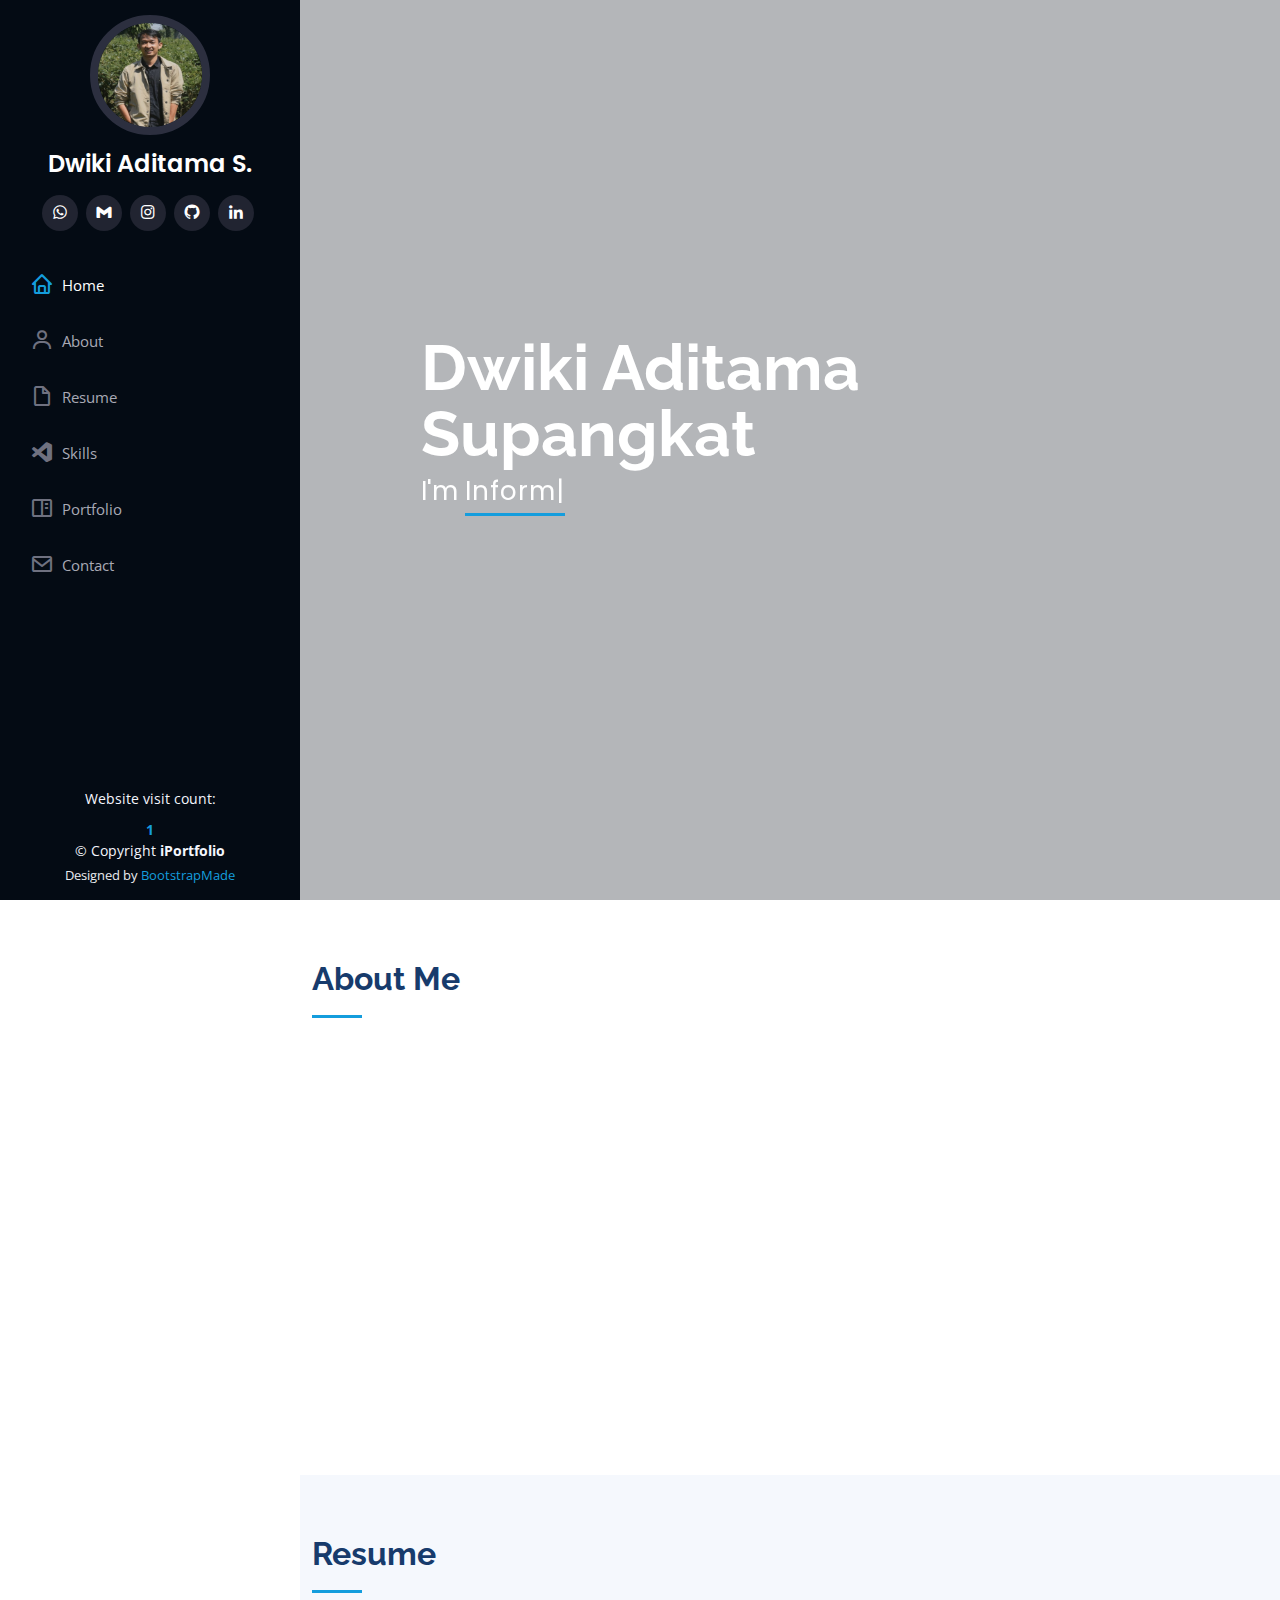
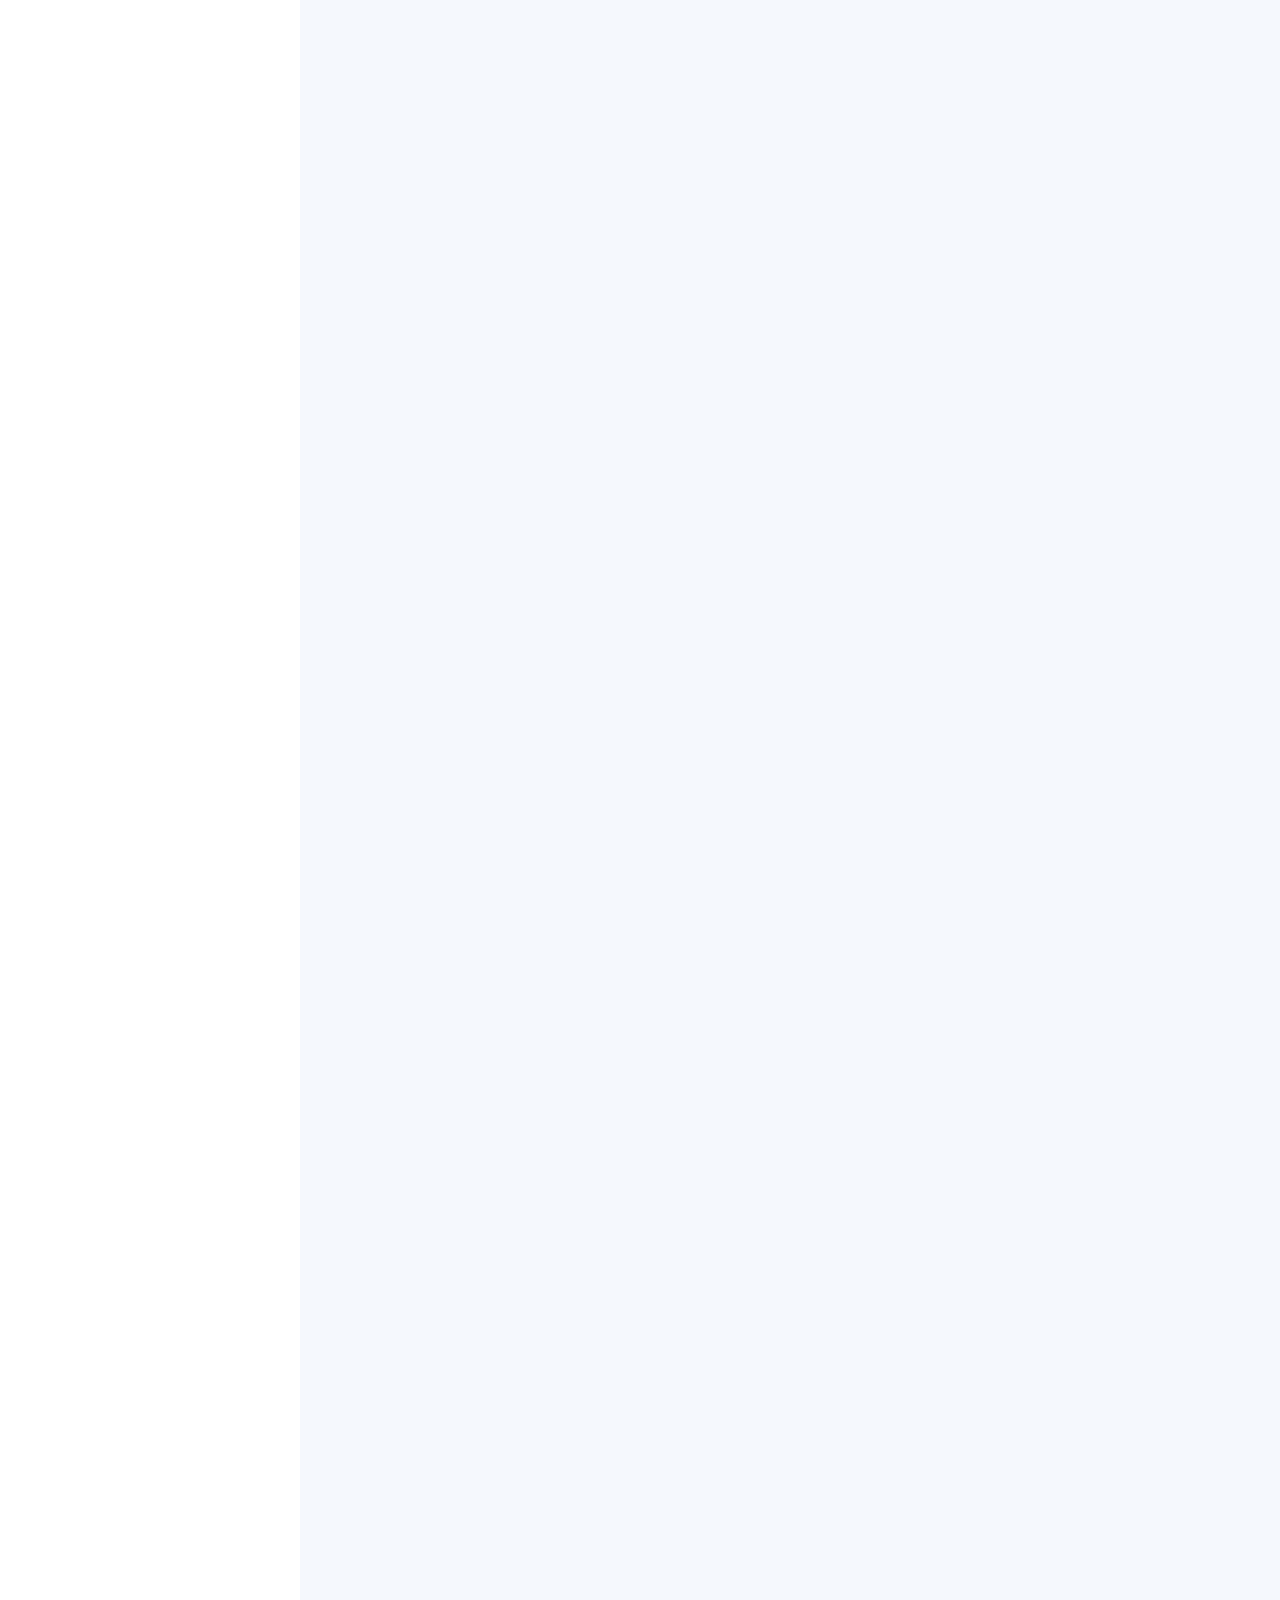
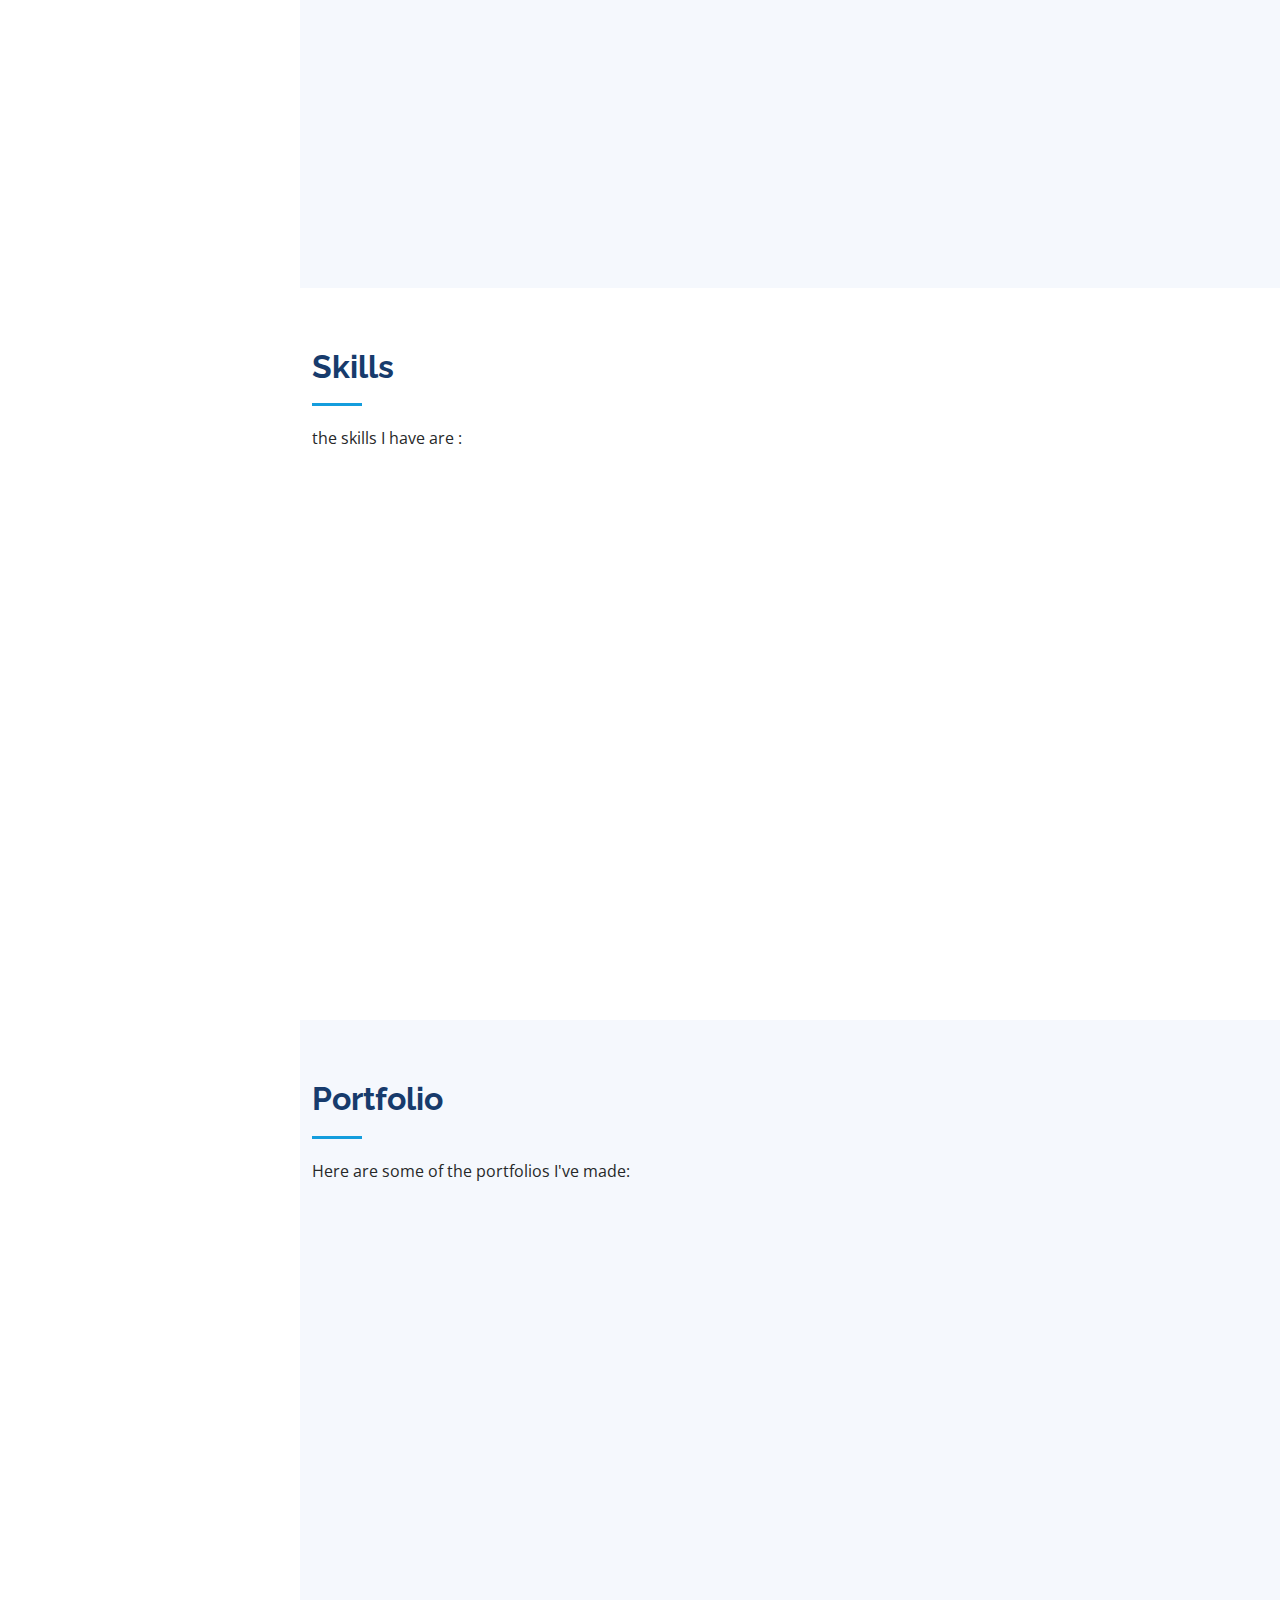
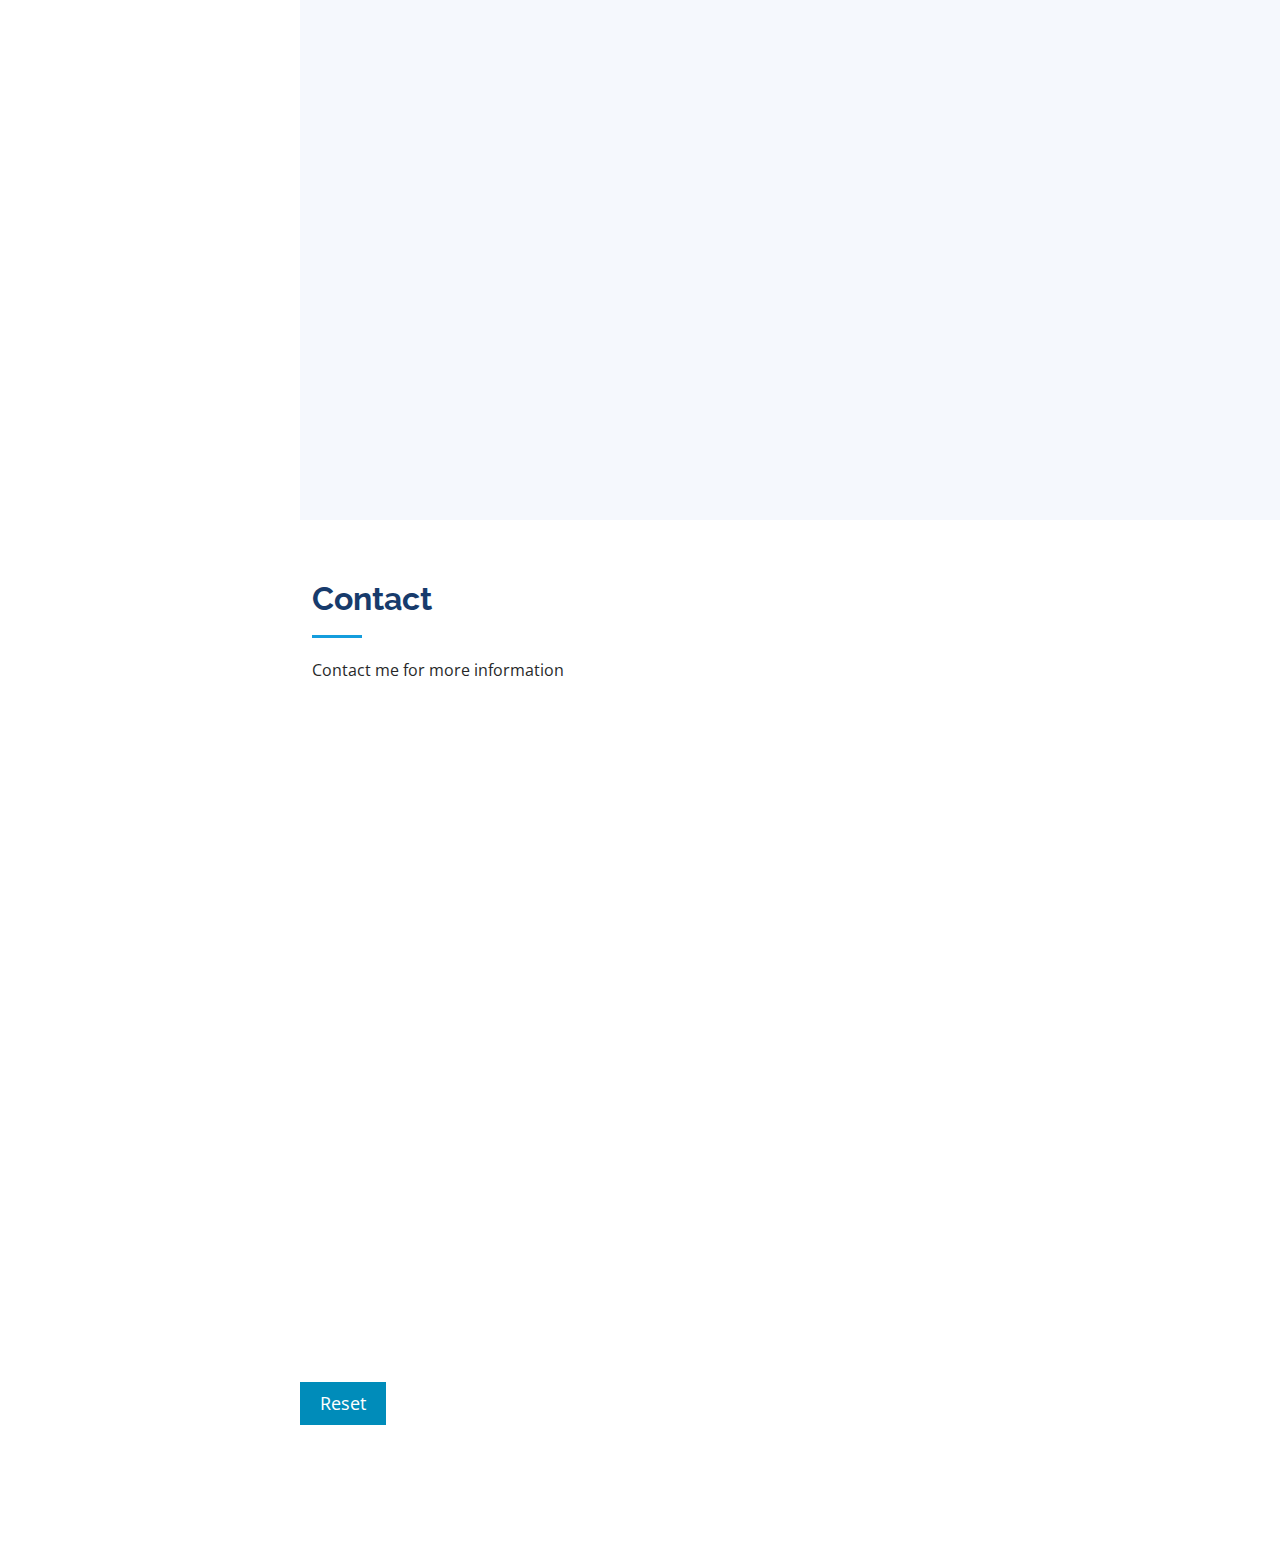
==== index.html @ caa107ec "update" ====
<!DOCTYPE html>
<html lang="en">

<head>
  <meta charset="utf-8">
  <meta content="width=device-width, initial-scale=1.0" name="viewport">

  <title>Dwiki Aditama Supangkat</title>
  <meta content="" name="description">
  <meta content="" name="keywords">

  <!-- Favicons -->
  <link href="assets/img/favicon.png" rel="icon">
  <link href="assets/img/apple-touch-icon.png" rel="apple-touch-icon">

  <!-- Google Fonts -->
  <link href="https://fonts.googleapis.com/css?family=Open+Sans:300,300i,400,400i,600,600i,700,700i|Raleway:300,300i,400,400i,500,500i,600,600i,700,700i|Poppins:300,300i,400,400i,500,500i,600,600i,700,700i" rel="stylesheet">

  <!-- Vendor CSS Files -->
  <link href="assets/vendor/aos/aos.css" rel="stylesheet">
  <link href="assets/vendor/bootstrap/css/bootstrap.min.css" rel="stylesheet">
  <link href="assets/vendor/bootstrap-icons/bootstrap-icons.css" rel="stylesheet">
  <link href="assets/vendor/boxicons/css/boxicons.min.css" rel="stylesheet">
  <link href="assets/vendor/glightbox/css/glightbox.min.css" rel="stylesheet">
  <link href="assets/vendor/swiper/swiper-bundle.min.css" rel="stylesheet">

  <!-- Template Main CSS File -->
  <link href="assets/css/style.css" rel="stylesheet">
  <!-- <link rel="stylesheet" href="assets/css/count.css"> -->
  <!-- =======================================================
  * Template Name: iPortfolio - v3.7.0
  * Template URL: https://bootstrapmade.com/iportfolio-bootstrap-portfolio-websites-template/
  * Author: BootstrapMade.com
  * License: https://bootstrapmade.com/license/
  ======================================================== -->
</head>

<body class="example">

  <!-- ======= Mobile nav toggle button ======= -->
  <i class="bi bi-list mobile-nav-toggle d-xl-none"></i>

  <!-- ======= Header ======= -->
  <header id="header">
    <div class="d-flex flex-column">

      <div class="profile">
        <img src="assets/img/profile-img.jpg" alt="" class="img-fluid rounded-circle">
        <h1 class="text-light"><a href="index.html">Dwiki Aditama S.</a></h1>
        <div class="social-links mt-3 text-center">
          <a href="https://wa.me/+6285804555646" target="_blank" class="whatsapp"><i class="bx bxl-whatsapp"></i></a>
          <a href="mailto: dwikiaditamasupangkat@gmail.com" class="gmail"><i class="bx bxl-gmail"></i></a>
          <a href="https://www.instagram.com/diki_aditama/" target="_blank" class="instagram"><i class="bx bxl-instagram"></i></a>
          <a href="https://github.com/dwikiaditamasupangkat/" target="_blank" class="github"><i class="bx bxl-github"></i></a>
          <a href="https://www.linkedin.com/in/dwikiaditamasupangkat/" target="_blank" class="linkedin"><i class="bx bxl-linkedin"></i></a>
        </div>
      </div>

      <nav id="navbar" class="nav-menu navbar">
        <ul>
          <li><a href="#hero" class="nav-link scrollto active"><i class="bx bx-home"></i> <span>Home</span></a></li>
          <li><a href="#about" class="nav-link scrollto"><i class="bx bx-user"></i> <span>About</span></a></li>
          <li><a href="#resume" class="nav-link scrollto"><i class="bx bx-file-blank"></i> <span>Resume</span></a></li>
          <li><a href="#skills" class="nav-link scrollto"><i class='bx bxl-visual-studio'></i> <span>Skills</span></a></li>
          <li><a href="#portfolio" class="nav-link scrollto"><i class="bx bx-book-content"></i> <span>Portfolio</span></a></li>
          <li><a href="#contact" class="nav-link scrollto"><i class="bx bx-envelope"></i> <span>Contact</span></a></li>
          <!-- <li style="color: white"><span>Website visit count: </span><div class="website-counter"></div></li> -->
        </ul>
        
      </nav><!-- .nav-menu -->
    </div>
  </header><!-- End Header -->

  <!-- ======= Hero Section ======= -->
  <section id="hero" class="d-flex flex-column justify-content-center align-items-center">
    <div class="hero-container" data-aos="fade-in">
      <h1>Dwiki Aditama</h1>
      <h1>Supangkat</h1>
      <p>I'm <span class="typed" data-typed-items="Informatics Engineer, Machine Learning Enthusiast, Data Enthusiast, Developer"></span></p>
    </div>
  </section><!-- End Hero -->

  <main id="main">

    <!-- ======= About Section ======= -->
    <section id="about" class="about">
      <div class="container">

        <div class="section-title">
          <h2>About Me</h2>
        </div>
        <div class="row">
          <div class="col-lg-4" data-aos="fade-right">
            <img src="assets/img/profile-img.jpg" class="img-fluid" alt="">
          </div>
          <div class="col-lg-8 pt-4 pt-lg-0 content" data-aos="fade-left">
            <p>A hard-worker person who can work systematically, responsible for every task and good at time management. I am a Bachelor of Informatics, I have an interest in studying and working in the IT department, especially in the fields of Data science, software development, artificial intelligence and machine learning which is proven by having enough working experience in the IT department of the company.</p>
            <h3>Machine Learning Engineer, Data Enthusiast &amp; Software Developer.</h3>
            <p class="fst-italic">
              
            </p>
            <div class="row">
              <div class="col-lg-6">
                <ul>
                  <li><i class="bi bi-chevron-right"></i> <strong>Birthday:</strong> <span>1 May 1999</span></li>
                  <li><i class="bi bi-chevron-right"></i> <strong>Email:</strong> <span>dwikiaditamasupangkat@gmail.com</span></li>
                  <li><i class="bi bi-chevron-right"></i> <strong>Phone:</strong> <span>085-804-555-646</span></li>
                </ul>
              </div>
              <div class="col-lg-6">
                <ul>
                  <li><i class="bi bi-chevron-right"></i> <strong>Age:</strong> <span>23</span></li>
                  <li><i class="bi bi-chevron-right"></i> <strong>Degree:</strong> <span>Bachelor</span></li>
                  <li><i class="bi bi-chevron-right"></i> <strong>City:</strong> <span>Surabaya, Jawa Timur</span></li>
                </ul>
              </div>
            </div>
          </div>
        </div>

      </div>
    </section><!-- End About Section -->

    <!-- ======= Facts Section ======= -->
    <!-- <section id="facts" class="facts">
      <div class="container">

        <div class="section-title">
          <h2>Facts</h2>
          <p>Magnam dolores commodi suscipit. Necessitatibus eius consequatur ex aliquid fuga eum quidem. Sit sint consectetur velit. Quisquam quos quisquam cupiditate. Et nemo qui impedit suscipit alias ea. Quia fugiat sit in iste officiis commodi quidem hic quas.</p>
        </div>

        <div class="row no-gutters">

          <div class="col-lg-3 col-md-6 d-md-flex align-items-md-stretch" data-aos="fade-up">
            <div class="count-box">
              <i class="bi bi-emoji-smile"></i>
              <span data-purecounter-start="0" data-purecounter-end="232" data-purecounter-duration="1" class="purecounter"></span>
              <p><strong>Happy Clients</strong> consequuntur quae</p>
            </div>
          </div>

          <div class="col-lg-3 col-md-6 d-md-flex align-items-md-stretch" data-aos="fade-up" data-aos-delay="100">
            <div class="count-box">
              <i class="bi bi-journal-richtext"></i>
              <span data-purecounter-start="0" data-purecounter-end="521" data-purecounter-duration="1" class="purecounter"></span>
              <p><strong>Projects</strong> adipisci atque cum quia aut</p>
            </div>
          </div>

          <div class="col-lg-3 col-md-6 d-md-flex align-items-md-stretch" data-aos="fade-up" data-aos-delay="200">
            <div class="count-box">
              <i class="bi bi-headset"></i>
              <span data-purecounter-start="0" data-purecounter-end="1453" data-purecounter-duration="1" class="purecounter"></span>
              <p><strong>Hours Of Support</strong> aut commodi quaerat</p>
            </div>
          </div>

          <div class="col-lg-3 col-md-6 d-md-flex align-items-md-stretch" data-aos="fade-up" data-aos-delay="300">
            <div class="count-box">
              <i class="bi bi-people"></i>
              <span data-purecounter-start="0" data-purecounter-end="32" data-purecounter-duration="1" class="purecounter"></span>
              <p><strong>Hard Workers</strong> rerum asperiores dolor</p>
            </div>
          </div>

        </div>

      </div>
    </section> -->
    <!-- End Facts Section -->

    <!-- ======= Resume Section ======= -->
    <section id="resume" class="resume section-bg">
      <div class="container">

        <div class="section-title">
          <h2>Resume</h2>
          <!-- <p>Magnam dolores commodi suscipit. Necessitatibus eius consequatur ex aliquid fuga eum quidem. Sit sint consectetur velit. Quisquam quos quisquam cupiditate. Et nemo qui impedit suscipit alias ea. Quia fugiat sit in iste officiis commodi quidem hic quas.</p> -->
        </div>

        <div class="row">
          <div class="col-lg-6" data-aos="fade-up">
            <h3 class="resume-title">Sumary</h3>
            <div class="resume-item pb-0">
              <h4>Dwiki Aditama Supangkat</h4>
              <p><em>A hard-worker person who can work systematically, responsible for every task and good at time management and like work in information technology</em></p>
              <ul>
                <li>Jombang, 01 May 1999</li>
                <li>+6285804555646</li>
                <li>dwikiaditamasupangkat@gmail.com</li>
              </ul>
            </div>

            <h3 class="resume-title">Education</h3>
            <div class="resume-item">
              <h4>Bachelor of Informatics (Computer Science)</h4>
              <h5>2018 - 2022</h5>
              <p><em>Universitas Pembangunan Nasional "Veteran" Jawa Timur</em></p>
              <p>Grade Point Average : 3.94</p>
            </div>

            <h3 class="resume-title">Achievements</h3>
            <div class="resume-item">
              <ul>
                <li>Ministry of education PPA Scholarship 2019-2020</li>
                <li>2nd place best graduate at the 85th graduation of UPN “Veteran” Jawa Timur 2022 - Achievement of getting GPA 3.94</li>
              </ul>
            </div>

            <h3 class="resume-title">Organization Experience</h3>
            <div class="resume-item">
              <h4>Himpunan Mahasiswa Teknik Informatika (HIMATIFA) - UPN “Veteran” Jawa Timur </h4>
              <p><em><b>Head of Regeneration Department</b></em></p>
              <h5>2021 - 2022</h5>
              <ul>
                <li>Lead and coordinate members of the regeneration department</li>
                <li>Management regeneration study for organizational management</li>
                <li>The main implementers of the regeneration work program at the study program level such as study orientation, character building, and student leadership and management training</li>
              </ul>
              <p><em><b>Staff of Student Commission Legislature </b></em></p>
              <h5>2019 - 2021</h5>
              <ul>
                <li>Supervisory function in all departments in HIMATIFA</li>
                <li>Study and drafting of laws and bylaws of HIMATIFA</li>
                <li>HIMATIFA department work audit</li>
                <li>Networking for the aspirations of informatics students</li>
                <li>Lead and coordinate members of the regeneration department</li>
              </ul>
            </div>
          </div>

          <div class="col-lg-6" data-aos="fade-up" data-aos-delay="100">
            <h3 class="resume-title">Working Experience</h3>
            <div class="resume-item">
              <h4>Mining Technology Department PT. Berau Coal - Berau, Kalimantan Timur, Indonesia</h4>
              <p><em><b>Project-based fixed time contract - Machine Learning Engineer</b></em></p>
              <h5>2022 - Now</h5>
              <ul>
                <li>Learn value proposition canvas, design thinking, root cause analysis, project management, and agile methodology</li>
                <li>Research on the implementation of blockchain technology in digitizing business processes in training and certification systems with output products is system analysis documentation</li>
                <li>Improvise the learning management system by changing the php module on the server to improve resource management</li>
                <li>Software testing on learning management systems and employee management systems with web platforms and APIs before and after cloud server migration</li>
              </ul>
              <p><em><b>Internship</b></em></p>
              <h5>2021 - 2022</h5>
              <ul>
                <li>Learn value proposition canvas, design thinking, root cause analysis, project management, and agile methodology</li>
                <li>Research on the implementation of blockchain technology in digitizing business processes in training and certification systems with output products is system analysis documentation</li>
                <li>Improvise the learning management system by changing the php module on the server to improve resource management</li>
                <li>Software testing on learning management systems and employee management systems with web platforms and APIs before and after cloud server migration</li>
              </ul>
            </div>

            <h3 class="resume-title">CERTIFICATION</h3>
            <div class="resume-item">
              <ul>
                <li>Certificate Dicoding - Belajar Pengembangan Machine Learning</li>
                  <p>(August 2021 - August 2024)</p>
                <li>Certificate Dicoding - Belajar Prinsip Pemrograman SOLID</li>
                  <p>	(July 2021 - July 2024)</p>
                <li>Certificate Dicoding - Memulai Pemrograman Dengan Dart</li>
                  <p>(July 2021 - July 2024)</p>
                <li>Certificate Dicoding - Belajar Machine Learning untuk Pemula</li>
                  <p>(May 2021 - May 2024)</p>
                <li>Certificate Dicoding - Cloud Practitioner Essentials (Dasar AWS Cloud)</li>
                  <p>(May 2021 - May 2024)</p>
                <li>Certificate Dicoding - Belajar Dasar Visualisasi Data</li>
                  <p>(April 2021 - April 2024)</p>
                <li>Certificate Dicoding - Memulai Pemrograman Dengan Python</li>
                  <p>(April 2021 - April 2024)</p>
              </ul>
            </div>
          </div>
        </div>

      </div>
    </section><!-- End Resume Section -->

    <!-- ======= Skills Section ======= -->
    <section id="skills" class="skills">
      <div class="container">

        <div class="section-title">
          <h2>Skills</h2>
          <p>the skills I have are :</p>
        </div>

        <div class="row skills-content">

          <div class="col-lg-6" data-aos="fade-up">

            <div class="progress">
              <span class="skill">HTML <i class="val">80%</i></span>
              <div class="progress-bar-wrap">
                <div class="progress-bar" role="progressbar" aria-valuenow="80" aria-valuemin="0" aria-valuemax="100"></div>
              </div>
            </div>

            <div class="progress">
              <span class="skill">CSS <i class="val">80%</i></span>
              <div class="progress-bar-wrap">
                <div class="progress-bar" role="progressbar" aria-valuenow="80" aria-valuemin="0" aria-valuemax="100"></div>
              </div>
            </div>

            <div class="progress">
              <span class="skill">JavaScript <i class="val">60%</i></span>
              <div class="progress-bar-wrap">
                <div class="progress-bar" role="progressbar" aria-valuenow="60" aria-valuemin="0" aria-valuemax="100"></div>
              </div>
            </div>
            
            <div class="progress">
              <span class="skill">PHP <i class="val">75%</i></span>
              <div class="progress-bar-wrap">
                <div class="progress-bar" role="progressbar" aria-valuenow="75" aria-valuemin="0" aria-valuemax="100"></div>
              </div>
            </div>

            <div class="progress">
              <span class="skill">C / C++ <i class="val">75%</i></span>
              <div class="progress-bar-wrap">
                <div class="progress-bar" role="progressbar" aria-valuenow="75" aria-valuemin="0" aria-valuemax="100"></div>
              </div>
            </div>

            <div class="progress">
              <span class="skill">Python <i class="val">70%</i></span>
              <div class="progress-bar-wrap">
                <div class="progress-bar" role="progressbar" aria-valuenow="70" aria-valuemin="0" aria-valuemax="100"></div>
              </div>
            </div>

            <div class="progress">
              <span class="skill">Linux <i class="val">70%</i></span>
              <div class="progress-bar-wrap">
                <div class="progress-bar" role="progressbar" aria-valuenow="70" aria-valuemin="0" aria-valuemax="100"></div>
              </div>
            </div>

            <div class="progress">
              <span class="skill">Bash Script <i class="val">70%</i></span>
              <div class="progress-bar-wrap">
                <div class="progress-bar" role="progressbar" aria-valuenow="70" aria-valuemin="0" aria-valuemax="100"></div>
              </div>
            </div>
          </div>

          <div class="col-lg-6" data-aos="fade-up" data-aos-delay="100">
            <div class="progress">
              <span class="skill">MySQL <i class="val">60%</i></span>
              <div class="progress-bar-wrap">
                <div class="progress-bar" role="progressbar" aria-valuenow="60" aria-valuemin="0" aria-valuemax="100"></div>
              </div>
            </div>

            <div class="progress">
              <span class="skill">Microsoft Office <i class="val">90%</i></span>
              <div class="progress-bar-wrap">
                <div class="progress-bar" role="progressbar" aria-valuenow="90" aria-valuemin="0" aria-valuemax="100"></div>
              </div>
            </div>

            <div class="progress">
              <span class="skill">Leadership <i class="val">90%</i></span>
              <div class="progress-bar-wrap">
                <div class="progress-bar" role="progressbar" aria-valuenow="90" aria-valuemin="0" aria-valuemax="100"></div>
              </div>
            </div>

            <div class="progress">
              <span class="skill">Design Thinking <i class="val">80%</i></span>
              <div class="progress-bar-wrap">
                <div class="progress-bar" role="progressbar" aria-valuenow="80" aria-valuemin="0" aria-valuemax="100"></div>
              </div>
            </div>

            <div class="progress">
              <span class="skill">Problem Solving <i class="val">80%</i></span>
              <div class="progress-bar-wrap">
                <div class="progress-bar" role="progressbar" aria-valuenow="80" aria-valuemin="0" aria-valuemax="100"></div>
              </div>
            </div>

            <div class="progress">
              <span class="skill">Project management <i class="val">80%</i></span>
              <div class="progress-bar-wrap">
                <div class="progress-bar" role="progressbar" aria-valuenow="80" aria-valuemin="0" aria-valuemax="100"></div>
              </div>
            </div>

            <div class="progress">
              <span class="skill">Value Proposition Canvas <i class="val">75%</i></span>
              <div class="progress-bar-wrap">
                <div class="progress-bar" role="progressbar" aria-valuenow="75" aria-valuemin="0" aria-valuemax="100"></div>
              </div>
            </div>
          </div>

        </div>

      </div>
    </section><!-- End Skills Section -->

    <!-- ======= Portfolio Section ======= -->
    <section id="portfolio" class="portfolio section-bg">
      <div class="container">

        <div class="section-title">
          <h2>Portfolio</h2>
          <p>Here are some of the portfolios I've made:</p>
        </div>

        <div class="row" data-aos="fade-up">
          <div class="col-lg-12 d-flex justify-content-center">
            <ul id="portfolio-flters">
              <li data-filter="*" class="filter-active">All</li>
              <li data-filter=".filter-card">Machine Learning</li>
              <li data-filter=".filter-web">Web</li>
              <li data-filter=".filter-app">App</li>
            </ul>
          </div>
        </div>

        <div class="row portfolio-container" data-aos="fade-up" data-aos-delay="100">

          <div class="col-lg-4 col-md-6 portfolio-item filter-app">
            <div class="portfolio-wrap">
              <img src="assets/img/portfolio/portfolio-1.jpg" class="img-fluid" alt="">
              <div class="portfolio-links">
                <a href="assets/img/portfolio/portfolio-1.jpg" data-gallery="portfolioGallery" class="portfolio-lightbox" title="App 1 - Snake C++"><i class="bx bx-plus"></i></a>
                <a href="portfolio-details-snakec++.html" title="More Details"><i class="bx bx-link"></i></a>
              </div>
            </div>
          </div>

          <div class="col-lg-4 col-md-6 portfolio-item filter-web">
            <div class="portfolio-wrap">
              <img src="assets/img/portfolio/portfolio-2.jpg" class="img-fluid" alt="">
              <div class="portfolio-links">
                <a href="assets/img/portfolio/portfolio-2.jpg" data-gallery="portfolioGallery" class="portfolio-lightbox" title="Web 3"><i class="bx bx-plus"></i></a>
                <a href="portfolio-details.html" title="More Details"><i class="bx bx-link"></i></a>
              </div>
            </div>
          </div>

          <div class="col-lg-4 col-md-6 portfolio-item filter-app">
            <div class="portfolio-wrap">
              <img src="assets/img/portfolio/portfolio-3.jpg" class="img-fluid" alt="">
              <div class="portfolio-links">
                <a href="assets/img/portfolio/portfolio-3.jpg" data-gallery="portfolioGallery" class="portfolio-lightbox" title="App 2"><i class="bx bx-plus"></i></a>
                <a href="portfolio-details.html" title="More Details"><i class="bx bx-link"></i></a>
              </div>
            </div>
          </div>

          <div class="col-lg-4 col-md-6 portfolio-item filter-card">
            <div class="portfolio-wrap">
              <img src="assets/img/portfolio/portfolio-4.jpg" class="img-fluid" alt="">
              <div class="portfolio-links">
                <a href="assets/img/portfolio/portfolio-4.jpg" data-gallery="portfolioGallery" class="portfolio-lightbox" title="Card 2"><i class="bx bx-plus"></i></a>
                <a href="portfolio-details.html" title="More Details"><i class="bx bx-link"></i></a>
              </div>
            </div>
          </div>

          <div class="col-lg-4 col-md-6 portfolio-item filter-web">
            <div class="portfolio-wrap">
              <img src="assets/img/portfolio/portfolio-5.jpg" class="img-fluid" alt="">
              <div class="portfolio-links">
                <a href="assets/img/portfolio/portfolio-5.jpg" data-gallery="portfolioGallery" class="portfolio-lightbox" title="Web 2"><i class="bx bx-plus"></i></a>
                <a href="portfolio-details.html" title="More Details"><i class="bx bx-link"></i></a>
              </div>
            </div>
          </div>

          <div class="col-lg-4 col-md-6 portfolio-item filter-app">
            <div class="portfolio-wrap">
              <img src="assets/img/portfolio/portfolio-6.jpg" class="img-fluid" alt="">
              <div class="portfolio-links">
                <a href="assets/img/portfolio/portfolio-6.jpg" data-gallery="portfolioGallery" class="portfolio-lightbox" title="App 3"><i class="bx bx-plus"></i></a>
                <a href="portfolio-details.html" title="More Details"><i class="bx bx-link"></i></a>
              </div>
            </div>
          </div>

          <div class="col-lg-4 col-md-6 portfolio-item filter-card">
            <div class="portfolio-wrap">
              <img src="assets/img/portfolio/portfolio-7.jpg" class="img-fluid" alt="">
              <div class="portfolio-links">
                <a href="assets/img/portfolio/portfolio-7.jpg" data-gallery="portfolioGallery" class="portfolio-lightbox" title="Card 1"><i class="bx bx-plus"></i></a>
                <a href="portfolio-details.html" title="More Details"><i class="bx bx-link"></i></a>
              </div>
            </div>
          </div>

          <div class="col-lg-4 col-md-6 portfolio-item filter-card">
            <div class="portfolio-wrap">
              <img src="assets/img/portfolio/portfolio-8.jpg" class="img-fluid" alt="">
              <div class="portfolio-links">
                <a href="assets/img/portfolio/portfolio-8.jpg" data-gallery="portfolioGallery" class="portfolio-lightbox" title="Card 3"><i class="bx bx-plus"></i></a>
                <a href="portfolio-details.html" title="More Details"><i class="bx bx-link"></i></a>
              </div>
            </div>
          </div>

          <div class="col-lg-4 col-md-6 portfolio-item filter-web">
            <div class="portfolio-wrap">
              <img src="assets/img/portfolio/portfolio-9.jpg" class="img-fluid" alt="">
              <div class="portfolio-links">
                <a href="assets/img/portfolio/portfolio-9.jpg" data-gallery="portfolioGallery" class="portfolio-lightbox" title="Web 3"><i class="bx bx-plus"></i></a>
                <a href="portfolio-details.html" title="More Details"><i class="bx bx-link"></i></a>
              </div>
            </div>
          </div>

        </div>

      </div>
    </section><!-- End Portfolio Section -->

    <!-- ======= Services Section ======= -->
    <!-- <section id="services" class="services">
      <div class="container">

        <div class="section-title">
          <h2>Services</h2>
          <p>Magnam dolores commodi suscipit. Necessitatibus eius consequatur ex aliquid fuga eum quidem. Sit sint consectetur velit. Quisquam quos quisquam cupiditate. Et nemo qui impedit suscipit alias ea. Quia fugiat sit in iste officiis commodi quidem hic quas.</p>
        </div>

        <div class="row">
          <div class="col-lg-4 col-md-6 icon-box" data-aos="fade-up">
            <div class="icon"><i class="bi bi-briefcase"></i></div>
            <h4 class="title"><a href="">Lorem Ipsum</a></h4>
            <p class="description">Voluptatum deleniti atque corrupti quos dolores et quas molestias excepturi sint occaecati cupiditate non provident</p>
          </div>
          <div class="col-lg-4 col-md-6 icon-box" data-aos="fade-up" data-aos-delay="100">
            <div class="icon"><i class="bi bi-card-checklist"></i></div>
            <h4 class="title"><a href="">Dolor Sitema</a></h4>
            <p class="description">Minim veniam, quis nostrud exercitation ullamco laboris nisi ut aliquip ex ea commodo consequat tarad limino ata</p>
          </div>
          <div class="col-lg-4 col-md-6 icon-box" data-aos="fade-up" data-aos-delay="200">
            <div class="icon"><i class="bi bi-bar-chart"></i></div>
            <h4 class="title"><a href="">Sed ut perspiciatis</a></h4>
            <p class="description">Duis aute irure dolor in reprehenderit in voluptate velit esse cillum dolore eu fugiat nulla pariatur</p>
          </div>
          <div class="col-lg-4 col-md-6 icon-box" data-aos="fade-up" data-aos-delay="300">
            <div class="icon"><i class="bi bi-binoculars"></i></div>
            <h4 class="title"><a href="">Magni Dolores</a></h4>
            <p class="description">Excepteur sint occaecat cupidatat non proident, sunt in culpa qui officia deserunt mollit anim id est laborum</p>
          </div>
          <div class="col-lg-4 col-md-6 icon-box" data-aos="fade-up" data-aos-delay="400">
            <div class="icon"><i class="bi bi-brightness-high"></i></div>
            <h4 class="title"><a href="">Nemo Enim</a></h4>
            <p class="description">At vero eos et accusamus et iusto odio dignissimos ducimus qui blanditiis praesentium voluptatum deleniti atque</p>
          </div>
          <div class="col-lg-4 col-md-6 icon-box" data-aos="fade-up" data-aos-delay="500">
            <div class="icon"><i class="bi bi-calendar4-week"></i></div>
            <h4 class="title"><a href="">Eiusmod Tempor</a></h4>
            <p class="description">Et harum quidem rerum facilis est et expedita distinctio. Nam libero tempore, cum soluta nobis est eligendi</p>
          </div>
        </div>

      </div>
    </section> -->
    <!-- End Services Section -->

    <!-- ======= Testimonials Section ======= -->
    <!-- <section id="testimonials" class="testimonials section-bg">
      <div class="container">

        <div class="section-title">
          <h2>Testimonials</h2>
          <p>Magnam dolores commodi suscipit. Necessitatibus eius consequatur ex aliquid fuga eum quidem. Sit sint consectetur velit. Quisquam quos quisquam cupiditate. Et nemo qui impedit suscipit alias ea. Quia fugiat sit in iste officiis commodi quidem hic quas.</p>
        </div>

        <div class="testimonials-slider swiper" data-aos="fade-up" data-aos-delay="100">
          <div class="swiper-wrapper">

            <div class="swiper-slide">
              <div class="testimonial-item" data-aos="fade-up">
                <p>
                  <i class="bx bxs-quote-alt-left quote-icon-left"></i>
                  Proin iaculis purus consequat sem cure digni ssim donec porttitora entum suscipit rhoncus. Accusantium quam, ultricies eget id, aliquam eget nibh et. Maecen aliquam, risus at semper.
                  <i class="bx bxs-quote-alt-right quote-icon-right"></i>
                </p>
                <img src="assets/img/testimonials/testimonials-1.jpg" class="testimonial-img" alt="">
                <h3>Saul Goodman</h3>
                <h4>Ceo &amp; Founder</h4>
              </div>
            </div> -->
            <!-- End testimonial item -->

            <!-- <div class="swiper-slide">
              <div class="testimonial-item" data-aos="fade-up" data-aos-delay="100">
                <p>
                  <i class="bx bxs-quote-alt-left quote-icon-left"></i>
                  Export tempor illum tamen malis malis eram quae irure esse labore quem cillum quid cillum eram malis quorum velit fore eram velit sunt aliqua noster fugiat irure amet legam anim culpa.
                  <i class="bx bxs-quote-alt-right quote-icon-right"></i>
                </p>
                <img src="assets/img/testimonials/testimonials-2.jpg" class="testimonial-img" alt="">
                <h3>Sara Wilsson</h3>
                <h4>Designer</h4>
              </div>
            </div> -->
            <!-- End testimonial item -->

            <!-- <div class="swiper-slide">
              <div class="testimonial-item" data-aos="fade-up" data-aos-delay="200">
                <p>
                  <i class="bx bxs-quote-alt-left quote-icon-left"></i>
                  Enim nisi quem export duis labore cillum quae magna enim sint quorum nulla quem veniam duis minim tempor labore quem eram duis noster aute amet eram fore quis sint minim.
                  <i class="bx bxs-quote-alt-right quote-icon-right"></i>
                </p>
                <img src="assets/img/testimonials/testimonials-3.jpg" class="testimonial-img" alt="">
                <h3>Jena Karlis</h3>
                <h4>Store Owner</h4>
              </div>
            </div> -->
            <!-- End testimonial item -->

            <!-- <div class="swiper-slide">
              <div class="testimonial-item" data-aos="fade-up" data-aos-delay="300">
                <p>
                  <i class="bx bxs-quote-alt-left quote-icon-left"></i>
                  Fugiat enim eram quae cillum dolore dolor amet nulla culpa multos export minim fugiat minim velit minim dolor enim duis veniam ipsum anim magna sunt elit fore quem dolore labore illum veniam.
                  <i class="bx bxs-quote-alt-right quote-icon-right"></i>
                </p>
                <img src="assets/img/testimonials/testimonials-4.jpg" class="testimonial-img" alt="">
                <h3>Matt Brandon</h3>
                <h4>Freelancer</h4>
              </div>
            </div> -->
            <!-- End testimonial item -->

            <!-- <div class="swiper-slide">
              <div class="testimonial-item" data-aos="fade-up" data-aos-delay="400">
                <p>
                  <i class="bx bxs-quote-alt-left quote-icon-left"></i>
                  Quis quorum aliqua sint quem legam fore sunt eram irure aliqua veniam tempor noster veniam enim culpa labore duis sunt culpa nulla illum cillum fugiat legam esse veniam culpa fore nisi cillum quid.
                  <i class="bx bxs-quote-alt-right quote-icon-right"></i>
                </p>
                <img src="assets/img/testimonials/testimonials-5.jpg" class="testimonial-img" alt="">
                <h3>John Larson</h3>
                <h4>Entrepreneur</h4>
              </div>
            </div> -->
            <!-- End testimonial item -->

          <!-- </div>
          <div class="swiper-pagination"></div>
        </div>

      </div>
    </section> -->
    <!-- End Testimonials Section -->

    <!-- ======= Contact Section ======= -->
    <section id="contact" class="contact">
      <div class="container">

        <div class="section-title">
          <h2>Contact</h2>
          <p>Contact me for more information</p>
        </div>

        <div class="row" data-aos="fade-in">

          <div class="col-lg-5 d-flex align-items-stretch">
            <div class="info">
              <div class="address">
                <i class="bi bi-geo-alt"></i>
                <h4>Location:</h4>
                <p>Jl. Raya Bringin No.62, Klakahrejo, Kec. Benowo, Kota Surabaya, Jawa Timur 60198</p>
              </div>

              <div class="email">
                <i class="bi bi-envelope"></i>
                <h4>Email:</h4>
                <p>dwikiaditamasupangkat@gmail.com</p>
              </div>

              <div class="phone">
                <i class="bi bi-phone"></i>
                <h4>Call:</h4>
                <p>+6285804555646</p>
              </div>
              <iframe src="https://maps.google.com/maps?q=Surabaya&t=&z=13&ie=UTF8&iwloc=&output=embed" frameborder="0" style="border:0; width: 100%; height: 290px;" allowfullscreen></iframe>
            </div>

          </div>

          <div class="col-lg-7 mt-5 mt-lg-0 d-flex align-items-stretch">
            <form action="forms/contact.php" method="post" role="form" class="php-email-form">
              <div class="row">
                <div class="form-group col-md-6">
                  <label for="name">Your Name</label>
                  <input type="text" name="name" class="form-control" id="name" required>
                </div>
                <div class="form-group col-md-6">
                  <label for="name">Your Email</label>
                  <input type="email" class="form-control" name="email" id="email" required>
                </div>
              </div>
              <div class="form-group">
                <label for="name">Subject</label>
                <input type="text" class="form-control" name="subject" id="subject" required>
              </div>
              <div class="form-group">
                <label for="name">Message</label>
                <textarea class="form-control" name="message" rows="10" required></textarea>
              </div>
              <div class="my-3">
                <div class="loading">Loading</div>
                <div class="error-message"></div>
                <div class="sent-message">Your message has been sent. Thank you!</div>
              </div>
              <div class="text-center"><button type="submit">Send Message</button></div>
            </form>
          </div>
        </div>
      </div>
      <button id="reset">Reset</button> 
    </section><!-- End Contact Section -->

  </main><!-- End #main -->

  <!-- ======= Footer ======= -->
  <footer id="footer">
    <div class="container">
      <div style="text-align: center"><span>Website visit count: </span><div class="website-counter"></div></div>
      <div class="copyright">
        &copy; Copyright <strong><span>iPortfolio</span></strong>
      </div>
      <div class="credits">
        <!-- All the links in the footer should remain intact. -->
        <!-- You can delete the links only if you purchased the pro version. -->
        <!-- Licensing information: https://bootstrapmade.com/license/ -->
        <!-- Purchase the pro version with working PHP/AJAX contact form: https://bootstrapmade.com/iportfolio-bootstrap-portfolio-websites-template/ -->
        Designed by <a href="https://bootstrapmade.com/">BootstrapMade</a>
      </div>
    </div>
  </footer><!-- End  Footer -->
 
  <a href="#" class="back-to-top d-flex align-items-center justify-content-center"><i class="bi bi-arrow-up-short"></i></a>

  <!-- Vendor JS Files -->
  <script src="assets/vendor/purecounter/purecounter.js"></script>
  <script src="assets/vendor/aos/aos.js"></script>
  <script src="assets/vendor/bootstrap/js/bootstrap.bundle.min.js"></script>
  <script src="assets/vendor/glightbox/js/glightbox.min.js"></script>
  <script src="assets/vendor/isotope-layout/isotope.pkgd.min.js"></script>
  <script src="assets/vendor/swiper/swiper-bundle.min.js"></script>
  <script src="assets/vendor/typed.js/typed.min.js"></script>
  <script src="assets/vendor/waypoints/noframework.waypoints.js"></script>
  <script src="assets/vendor/php-email-form/validate.js"></script>

  <!-- Template Main JS File -->
  <script src="assets/js/main.js"></script>
  
  <script src="assets/js/count.js"></script>

</body>

</html>
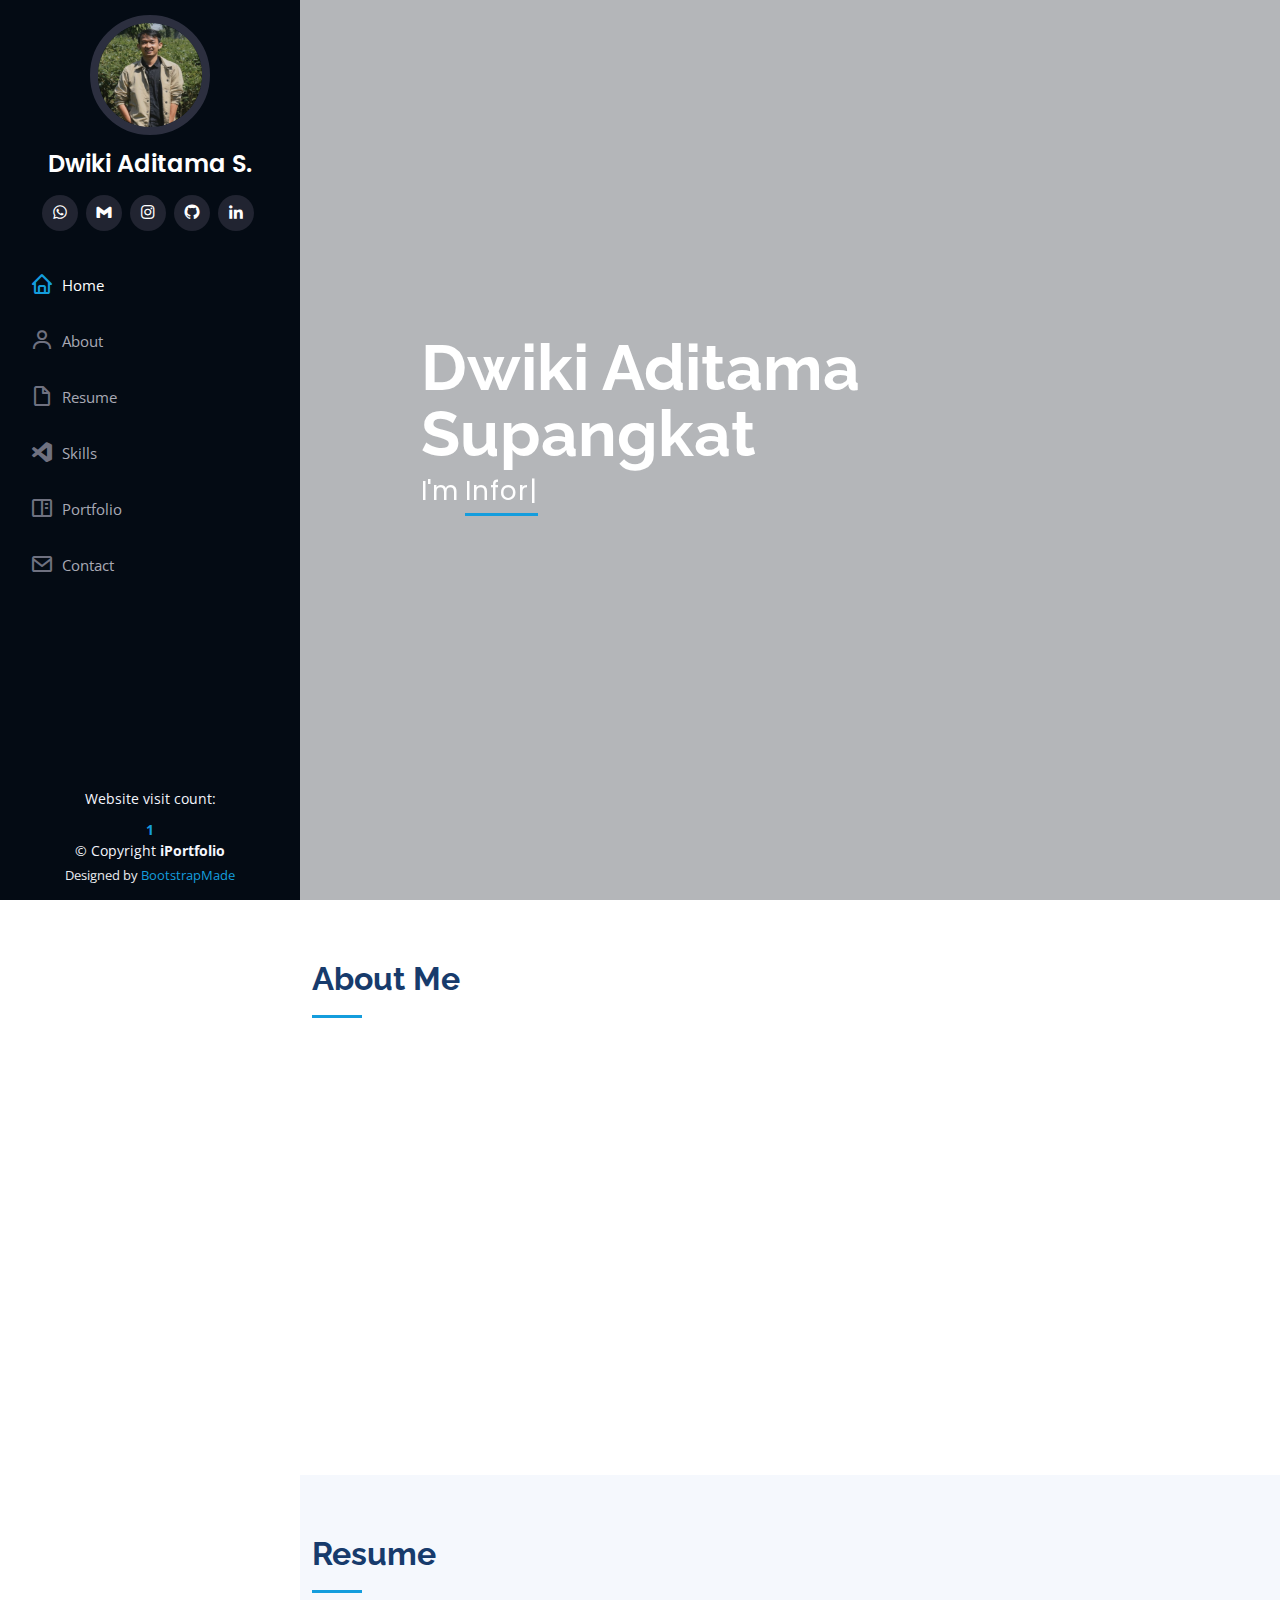
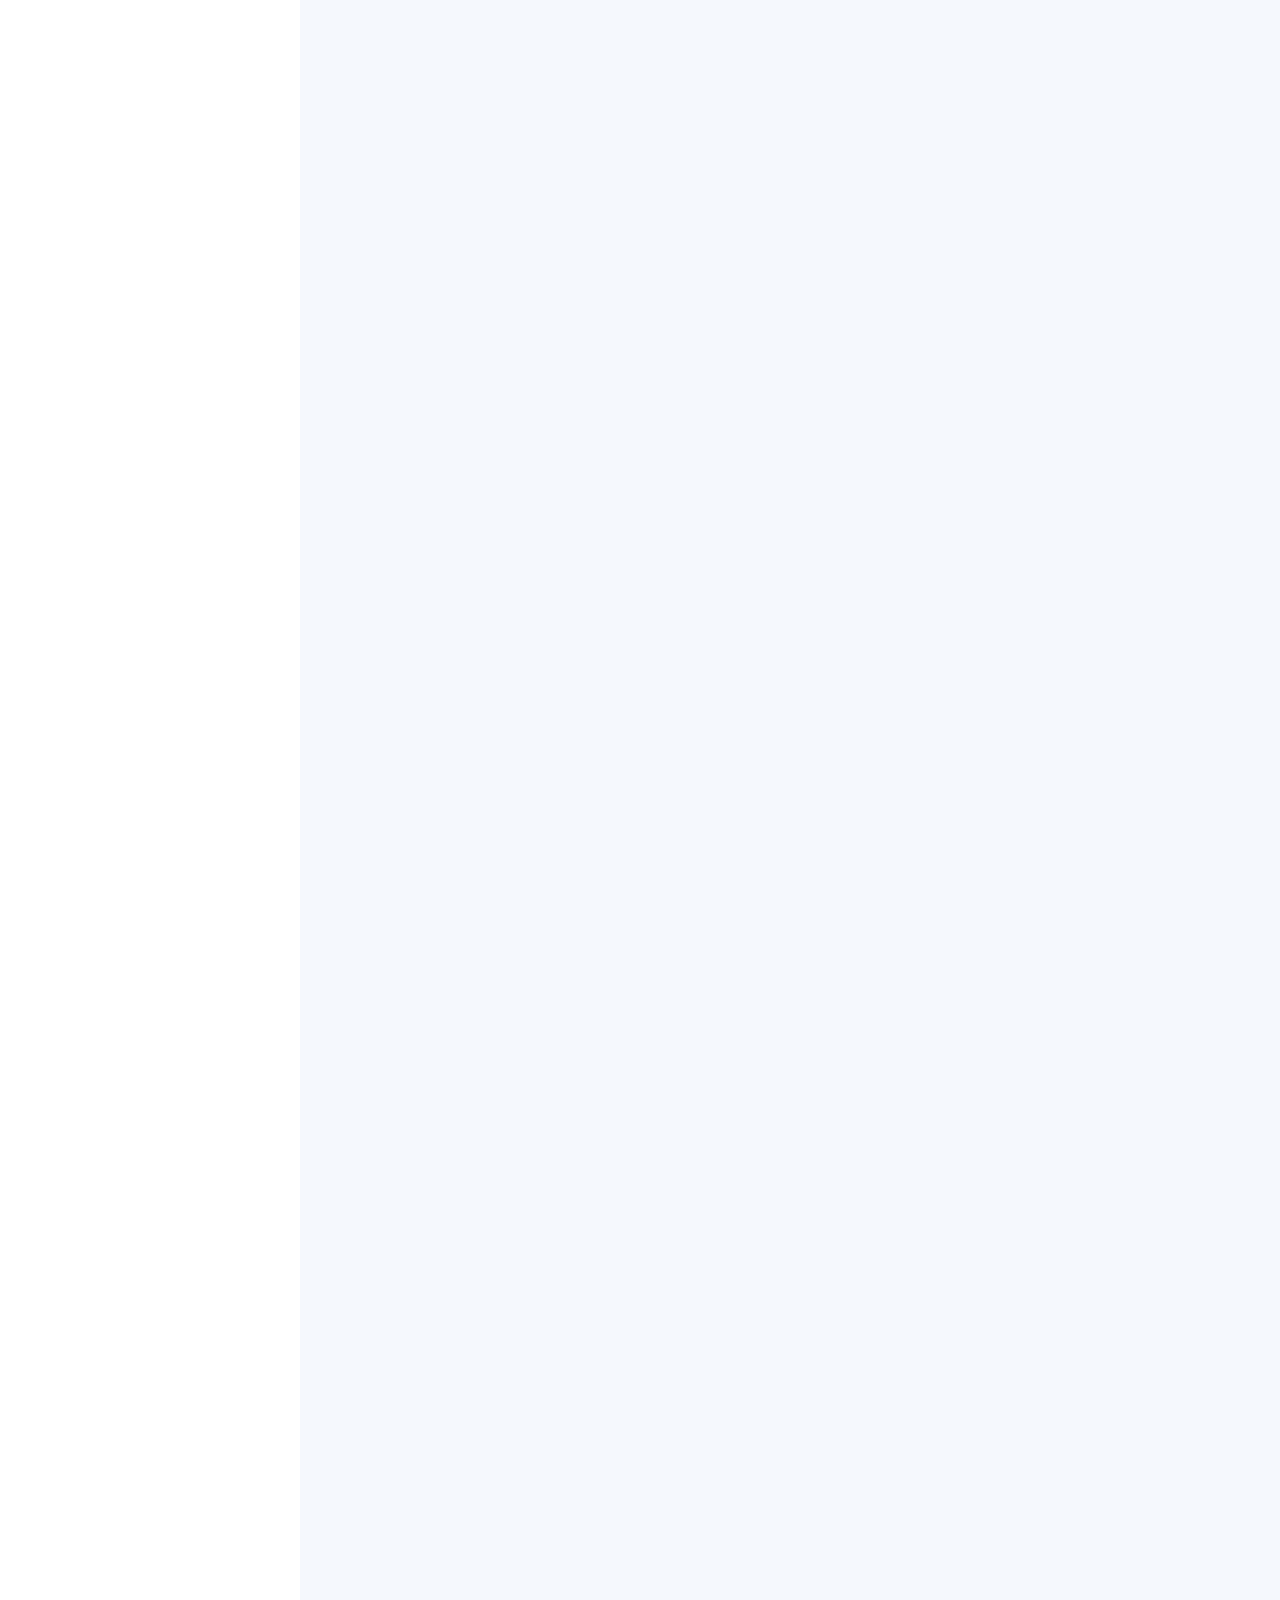
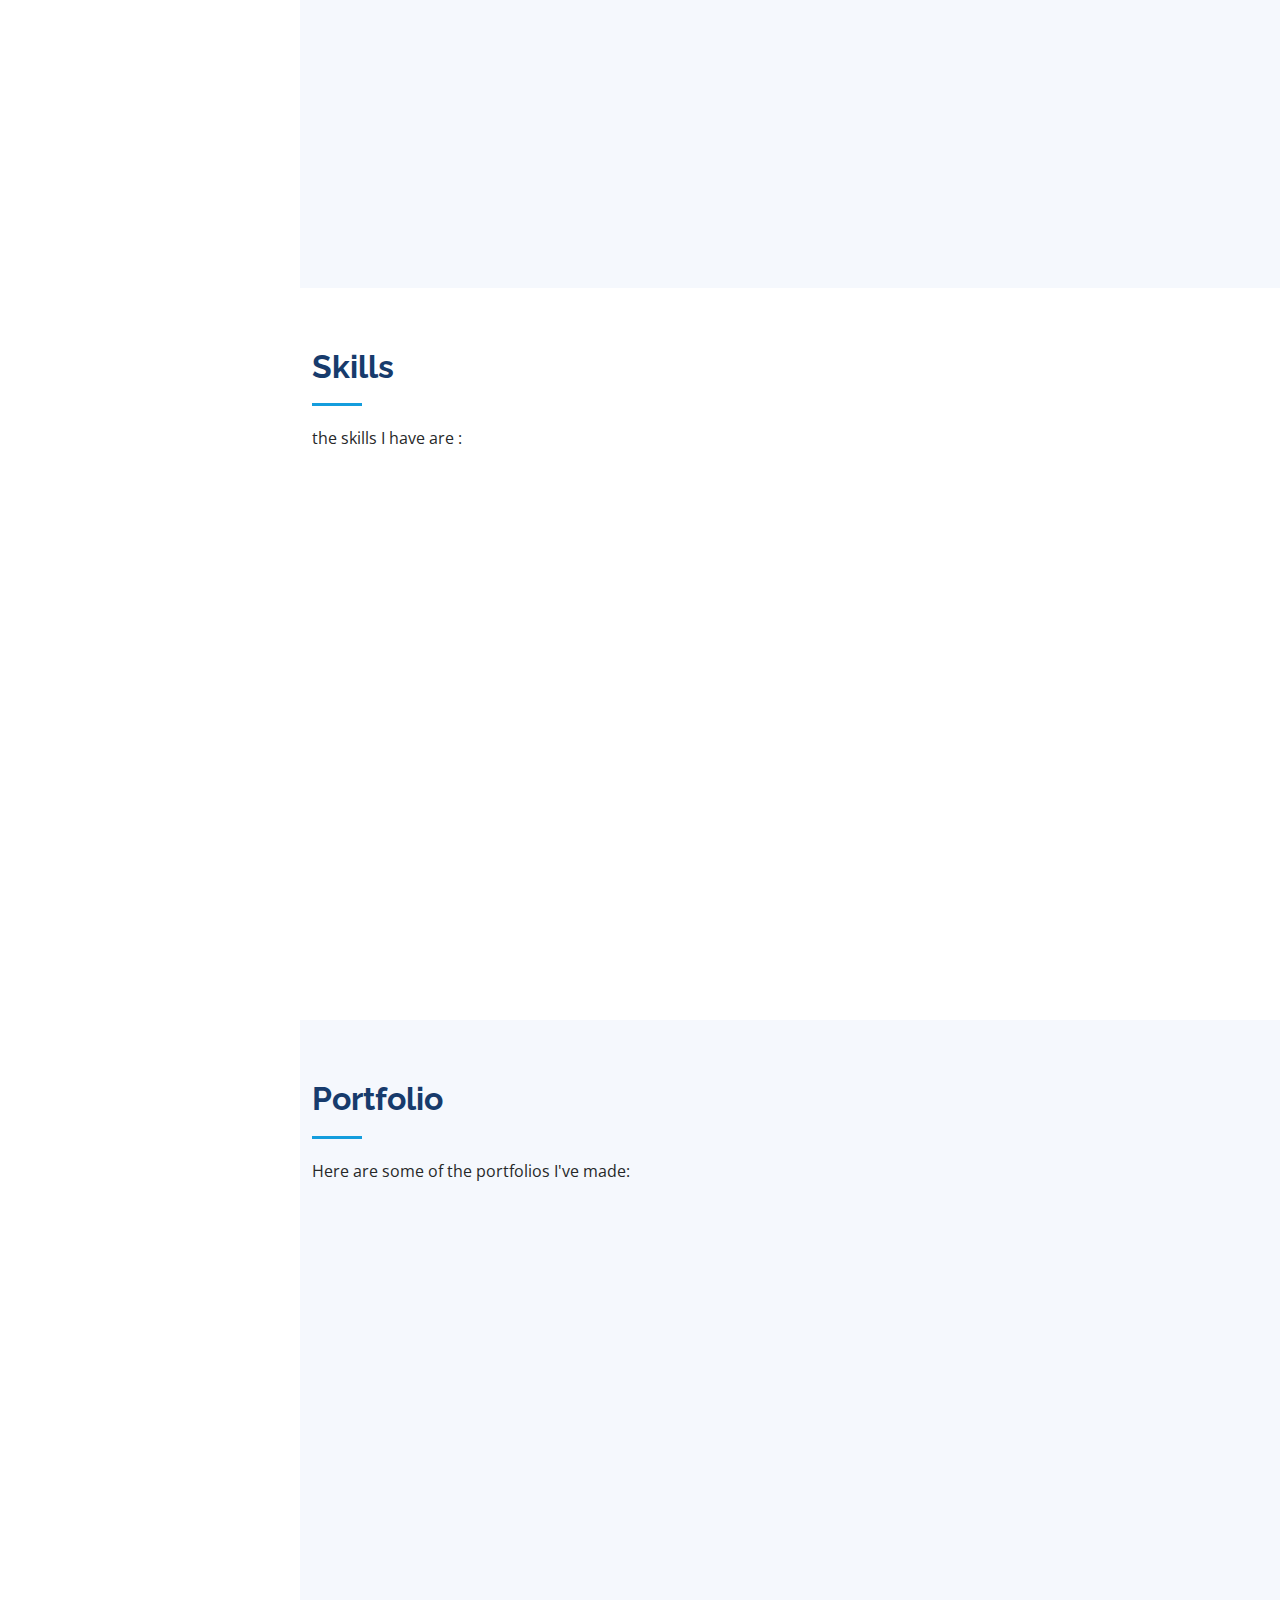
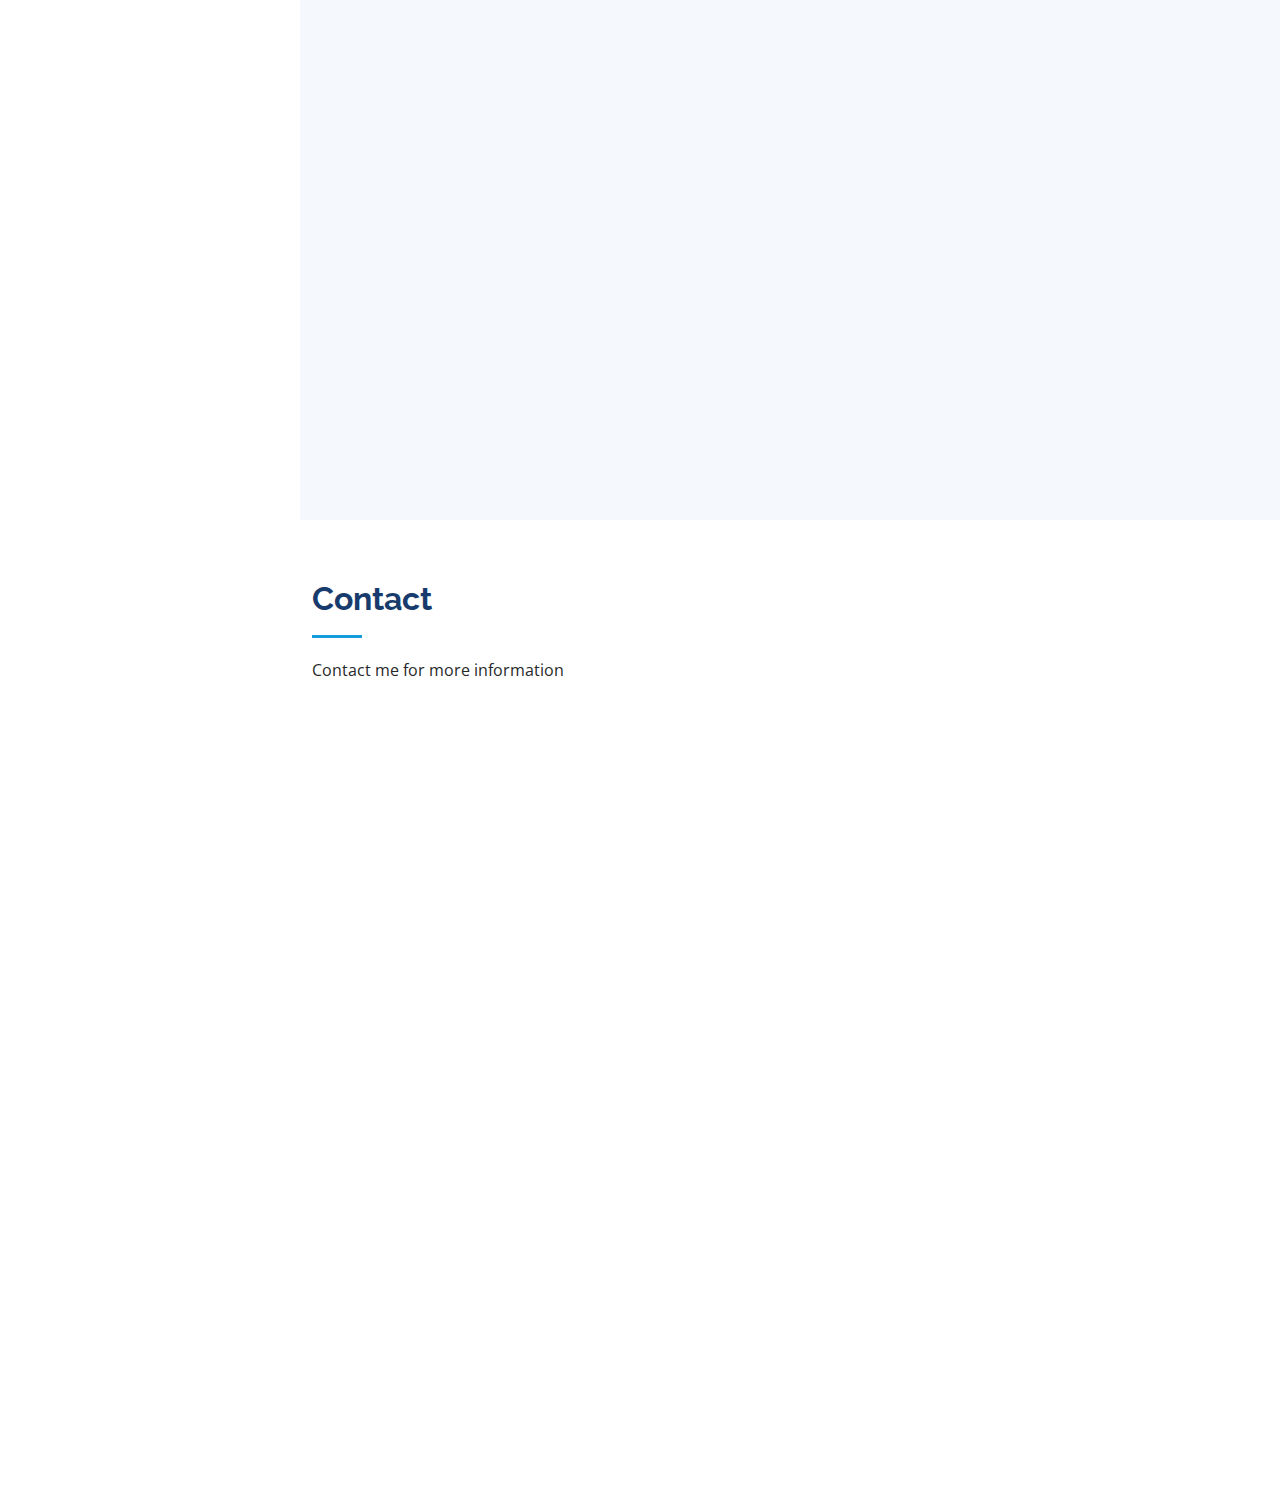
==== commit b45741ce: "update hero dan reset" ====
--- a/index.html
+++ b/index.html
@@ -721,7 +721,7 @@
           </div>
         </div>
       </div>
-      <button id="reset">Reset</button> 
+      <!-- <button id="reset">Reset</button>  -->
     </section><!-- End Contact Section -->
 
   </main><!-- End #main -->
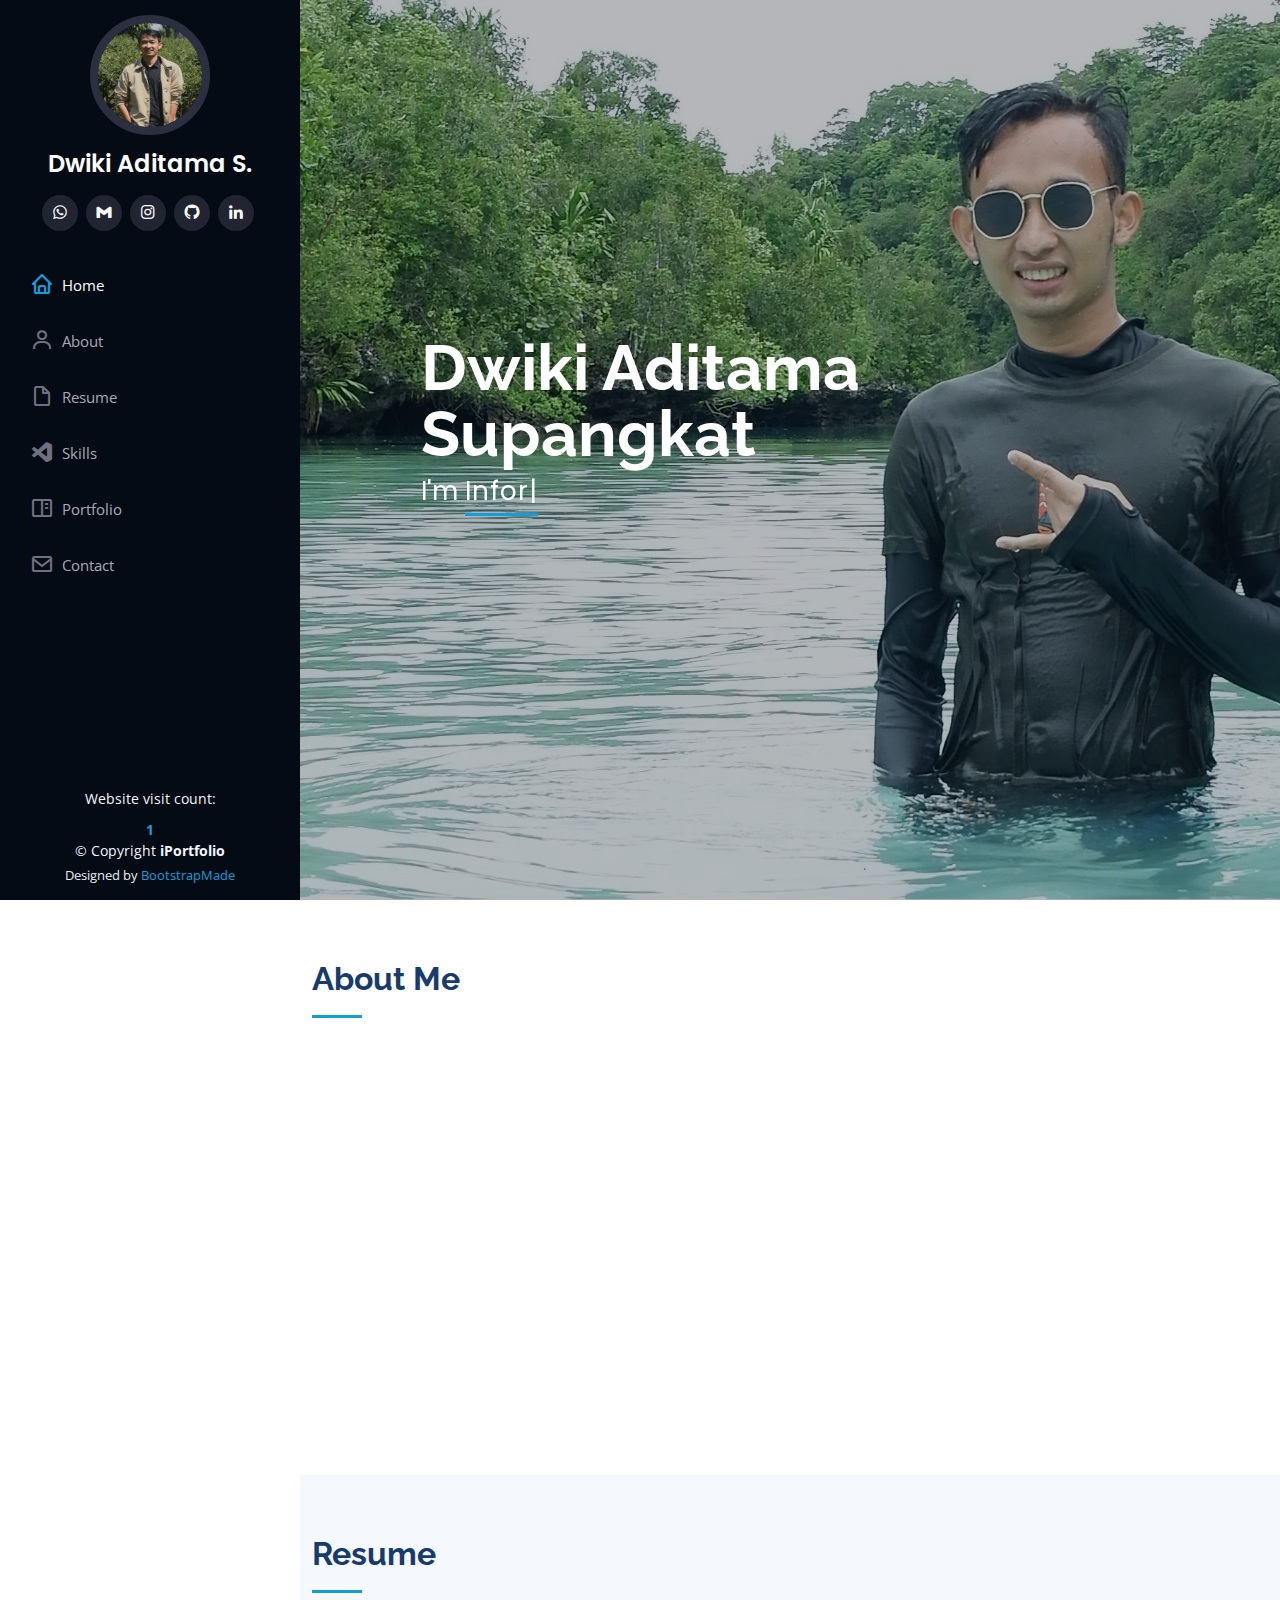
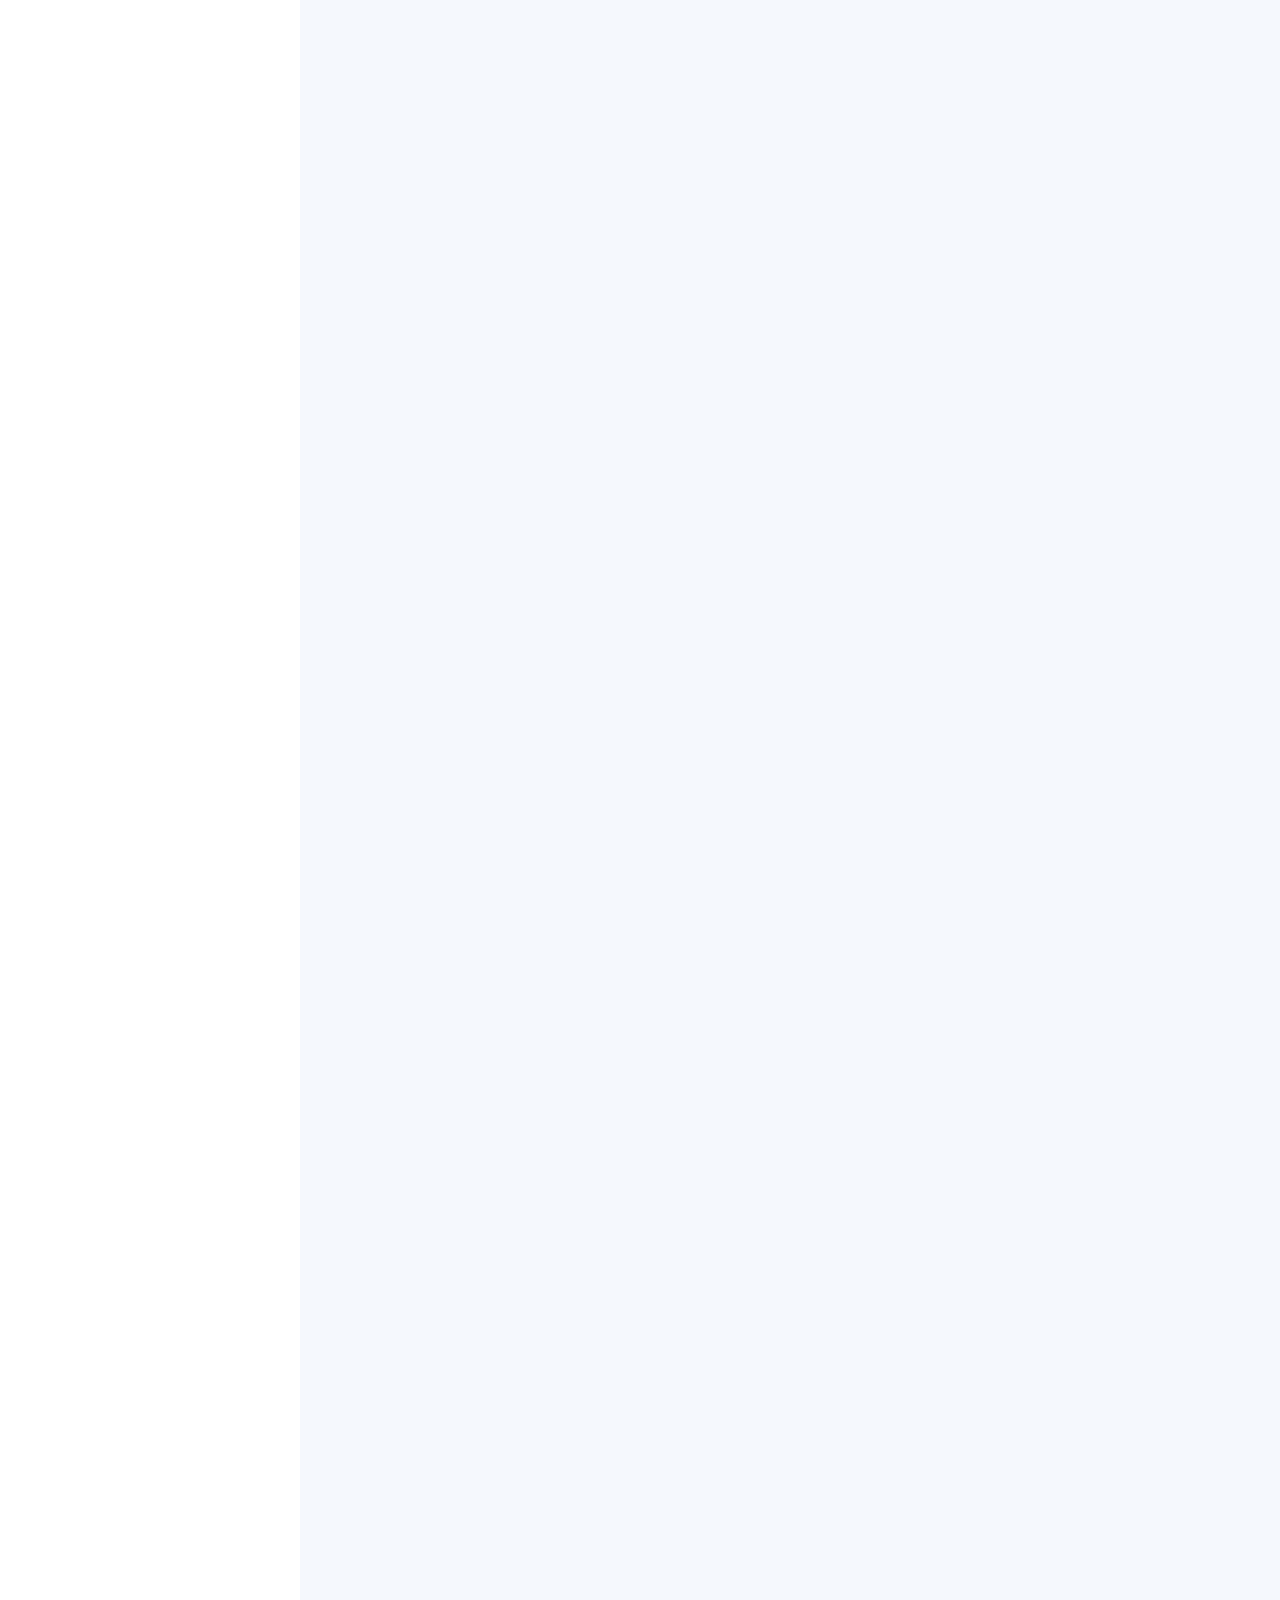
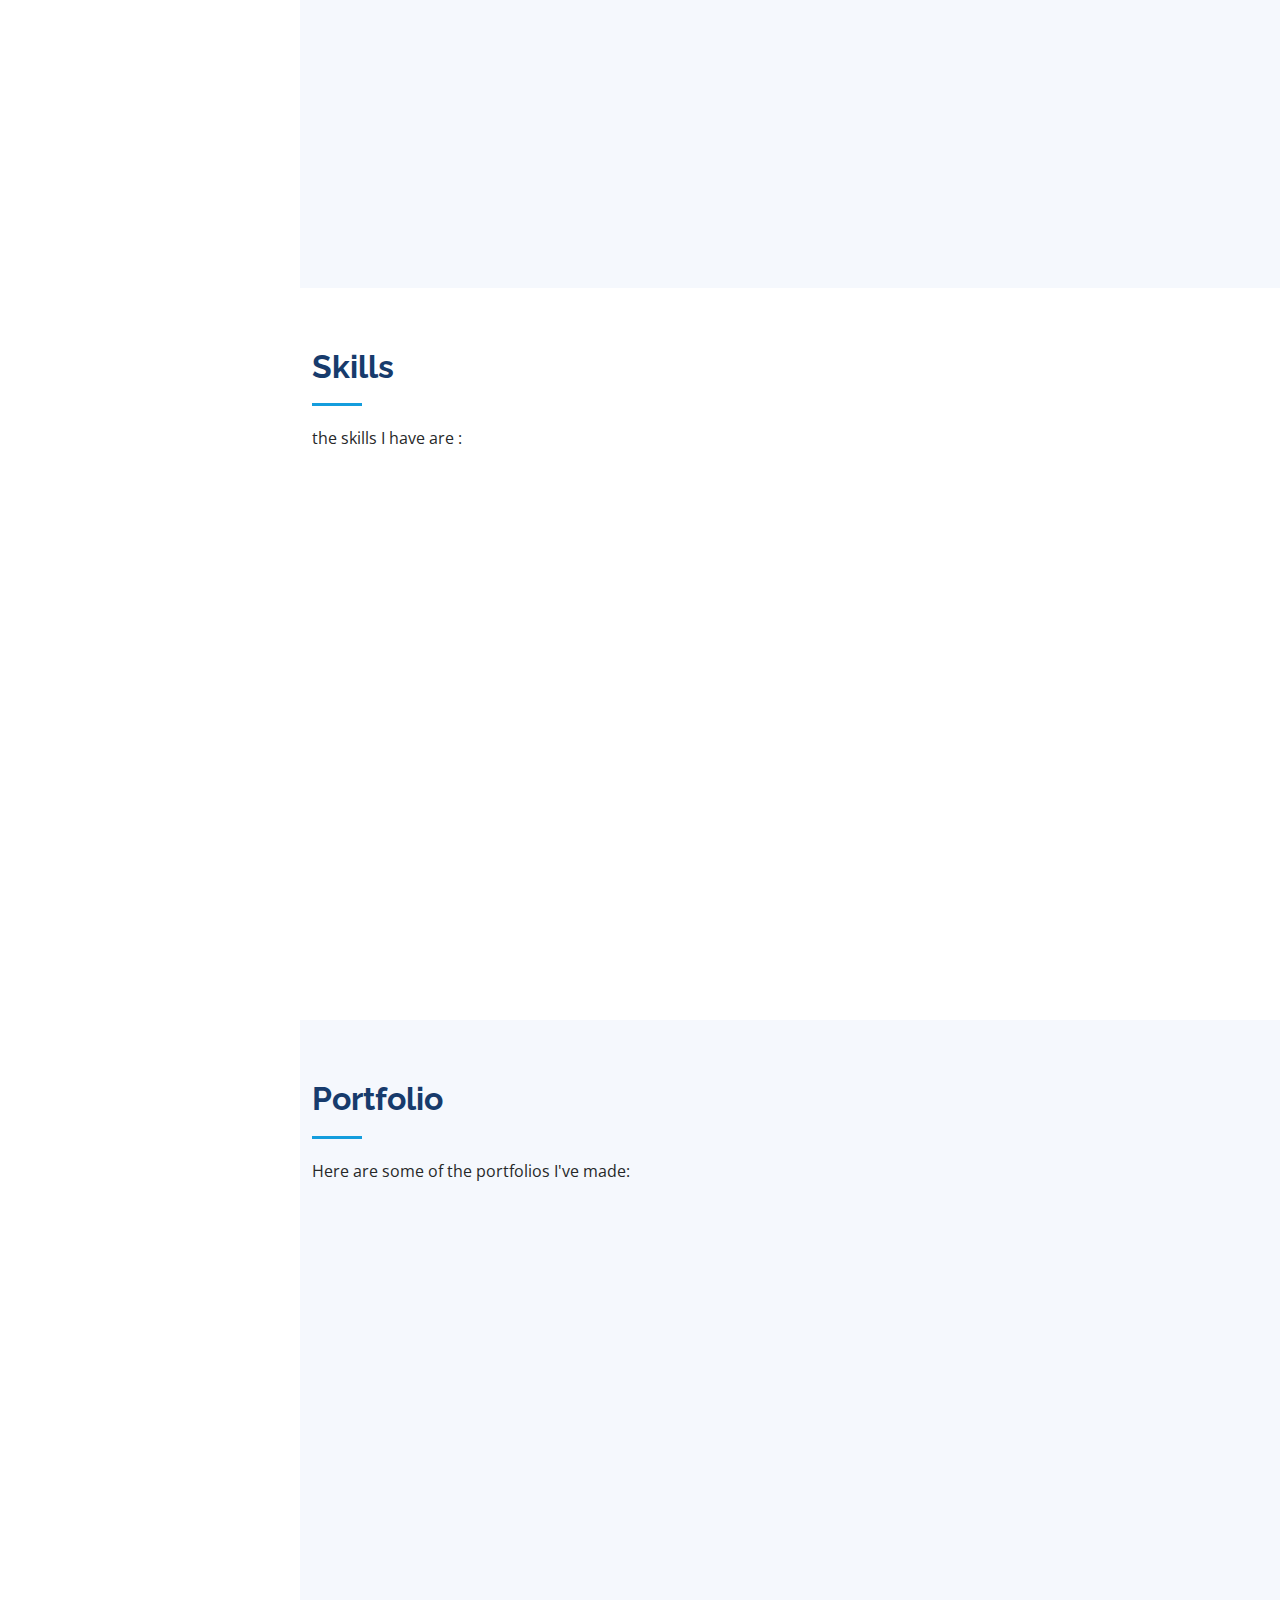
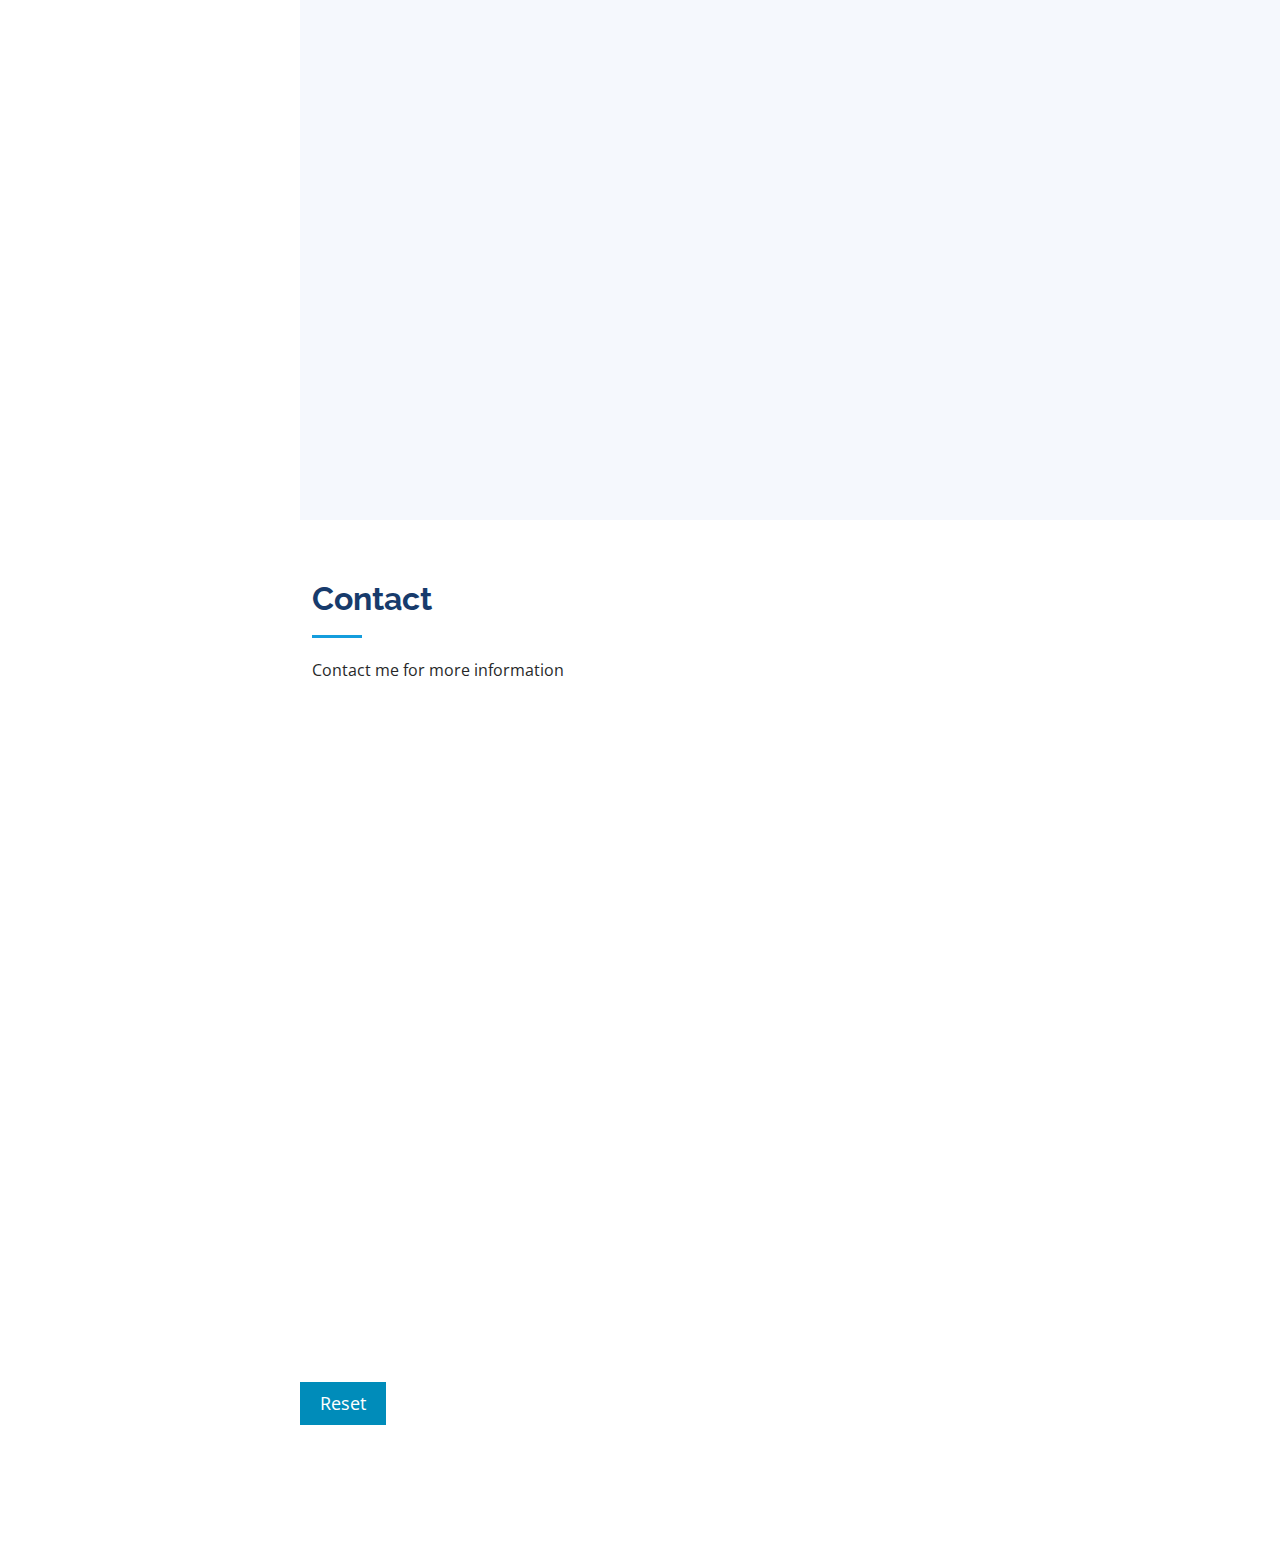
==== commit 86c44b12: "update hero" ====
--- a/index.html
+++ b/index.html
@@ -721,7 +721,7 @@
           </div>
         </div>
       </div>
-      <!-- <button id="reset">Reset</button>  -->
+      <button id="reset">Reset</button> 
     </section><!-- End Contact Section -->
 
   </main><!-- End #main -->
--- a/assets/css/style.css
+++ b/assets/css/style.css
@@ -246,7 +246,7 @@
 #hero {
   width: 100%;
   height: 100vh;
-  background: url("../img/hero-bg.jpg") top center;
+  background: url("../img/hero-bg.JPG") top center;
   background-size: cover;
 }
 #hero:before {
